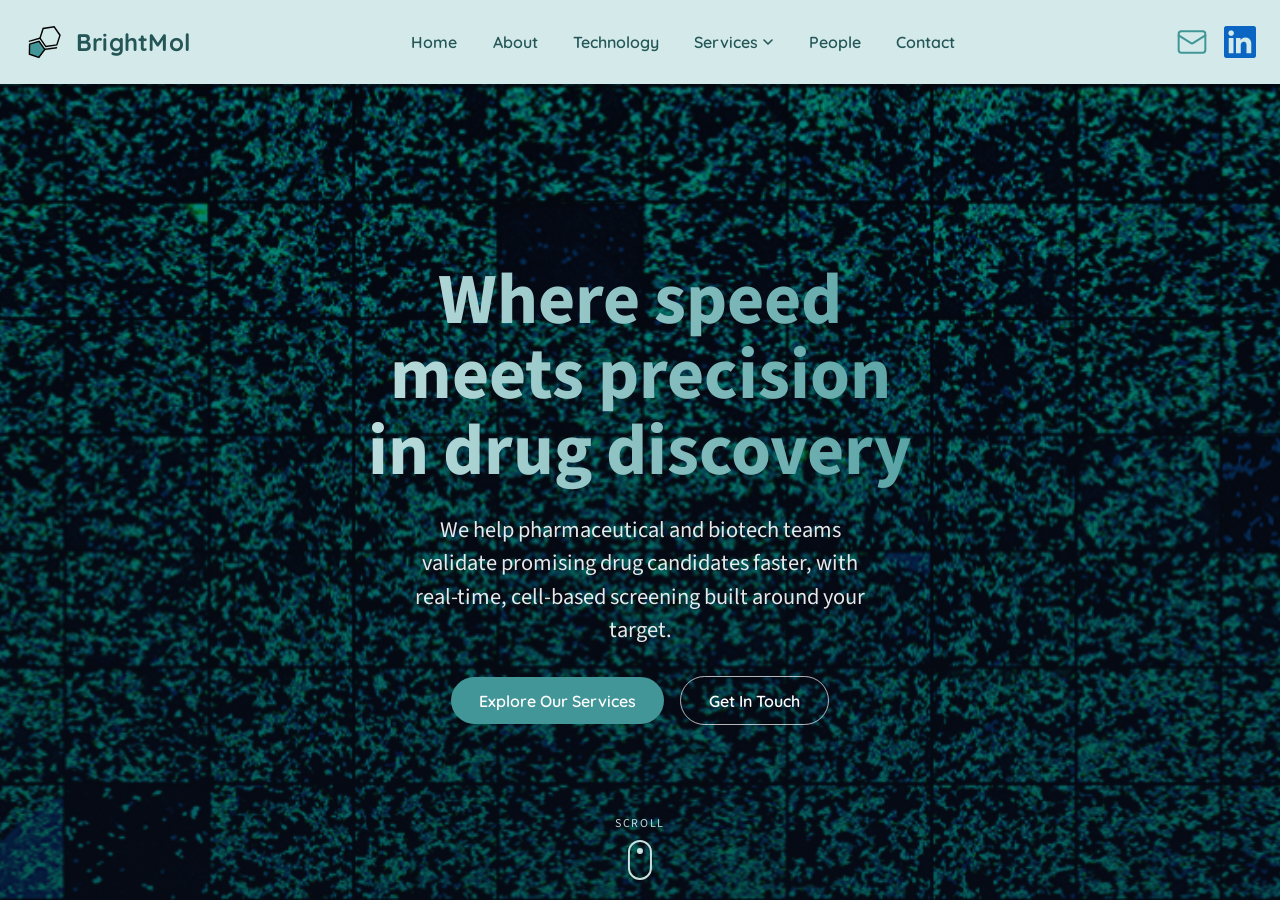
==== index.html @ a035c506 "services changes" ====
<!DOCTYPE html>
<html lang="en">
<head>
  <meta charset="UTF-8" />
  <meta name="viewport" content="width=device-width, initial-scale=1.0" />
  <title>BrightMol Biotech - Cell-Based Screening & Drug Validation Services</title>
  <meta name="description" content="BrightMol Biotech partners with pharma and biotech companies to accelerate early-stage drug discovery through real-time, cell-based protein screening and validation." />
  <link rel="icon" href="static/Logo1c.svg" type="image/x-icon" />
  <link href="https://fonts.googleapis.com/css2?family=Source+Sans+Pro:wght@400;600;700&display=swap&family=Quicksand:wght@400;600&display=swap" rel="stylesheet">
  <link rel="stylesheet" href="static/styles.css" />
  <script async src="https://www.googletagmanager.com/gtag/js?id=G-YV5EHG62K3"></script>
  <script>
    window.dataLayer = window.dataLayer || [];
    function gtag(){dataLayer.push(arguments);}
    gtag('js', new Date());

    gtag('config', 'G-YV5EHG62K3');
  </script>
</head>

<body>
  <nav class="navbar">
    <a href="#home" class="brand">
      <img src="static/Logo1c.svg" alt="BrightMol" class="brand-logo" />
      <span class="brand-name">BrightMol</span>
    </a>

    <button class="nav-toggle" id="navToggle" aria-label="Toggle navigation" aria-expanded="false" aria-controls="navPanel">
      <span></span><span></span><span></span>
    </button>

    <div class="nav-panel" id="navPanel">
      <ul class="nav-links">
        <li><a href="#home" class="nav-link">Home</a></li>
        <li><a href="#about" class="nav-link">About</a></li>
        <li><a href="#technology" class="nav-link">Technology</a></li>
        <li class="nav-dropdown">
          <button class="nav-link nav-dropdown-toggle" id="servicesToggle" aria-expanded="false" aria-controls="servicesMenu">
            Services
            <svg class="chevron" width="10" height="6" viewBox="0 0 10 6" fill="none" aria-hidden="true">
              <path d="M1 1L5 5L9 1" stroke="currentColor" stroke-width="1.6" stroke-linecap="round" stroke-linejoin="round"/>
            </svg>
          </button>
          <ul class="nav-dropdown-menu" id="servicesMenu">
            <li><a href="#service-hit-id">Hit Identification &amp; Target Screening</a></li>
            <li><a href="#service-validation">Drug Candidate Validation &amp; Custom Assays</a></li>
            <li><a href="#service-moa">MoA Studies &amp; Hit-to-Lead Optimization</a></li>
            <li><a href="#service-toxicity">Early Preliminary Toxicity Assays</a></li>
          </ul>
        </li>
        <li><a href="#people" class="nav-link">People</a></li>
        <li><a href="#contact" class="nav-link">Contact</a></li>
      </ul>
    </div>

    <div class="contact-icons" id="contact-icons">
      <a href="mailto:info@brightmol.com">
        <img src="static/mailG.svg" alt="mail" class="contact-icon" />
      </a>
      <a href="https://www.linkedin.com/company/brightmol-biotech/">
        <img src="static/In-logo.png" alt="LinkedIn" class="contact-icon" />
      </a>
    </div>
  </nav>

  <main class="slides">

    <section id="home" class="slide intro" style="background-image: url('static/home.png')">
      <div class="intro-overlay"></div>
      <div class="intro-content">
        <!-- <p class="eyebrow animate-fade-in-up">Academic Spin-off · University of Trento</p> -->
        <h1 class="hero-title gradient-shine animate-fade-in-up">
          Where speed meets precision in drug discovery
        </h1>
        <p class="hero-subtitle animate-fade-in-up">
          We help pharmaceutical and biotech teams validate promising drug candidates faster,
          with real-time, cell-based screening built around your target.
        </p>
        <div class="hero-actions animate-fade-in-up">
          <a href="#services" class="btn btn-primary">Explore Our Services</a>
          <a href="#contact" class="btn btn-ghost">Get In Touch</a>
        </div>
      </div>
      <div class="scroll-cue">
        <span>Scroll</span>
        <div class="scroll-mouse">
          <div class="scroll-dot"></div>
        </div>
      </div>
    </section>

    <section id="about" class="slide about">
      <div class="about-media">
        <img src="static/IMG1.png" alt="Fluorescence imaging of live cells used in LIPS screening" />
      </div>
      <div class="section-content about-content">
        <p class="section-eyebrow">About Us</p>
        <h2 class="section-title">Bridging computational design and biological reality</h2>
        <p class="section-lede">
          BrightMol Biotech is an academic spin-off from the University of Trento, founded in 2025
          to accelerate early-stage drug discovery. We bridge the gap between computational drug
          design and biological validation through our proprietary LIPS technology, enabling
          real-time monitoring of target proteins inside living cells.
        </p>
        <p class="section-body">
          By providing faster, more informative, and cost-effective cell-based assays, we help
          pharmaceutical and biotechnology companies identify promising drug candidates earlier,
          reduce development risk, and make better R&amp;D decisions. Our long-term vision is to
          transform biological validation into a faster, smarter, and more predictive process -
          accelerating the development of new therapies for patients worldwide.
        </p>
      </div>
    </section>

    <section id="technology" class="slide technology">
      <div class="section-content">
        <p class="section-eyebrow">Our Technology</p>
        
        <div class="tech-grid">
          <div class="tech-copy">
            <h2 class="section-title">LIPS: Light Identification of Protein Suppressors</h2>
            <p class="section-body">
              LIPS is a novel phenotypic screening platform that rapidly identifies bioactive
              molecules capable of modulating the stability and expression levels of specific
              target proteins, directly within their native intracellular environment.
            </p>
            <p class="section-body">
              By shifting from static endpoint measurements to real-time monitoring and
              multiparametric readouts, LIPS lets pharma R&amp;D teams make earlier, more robust,
              and highly informed go/no-go decisions.
            </p>
          </div>
          <div class="tech-results">
            <div class="stat-row">
              <div class="stat-card">
                <span class="stat-value">4x</span>
                <span class="stat-label">Increased speed<br />2-4 weeks vs. 2-4 months</span>
              </div>
              <div class="stat-card">
                <span class="stat-value">50%</span>
                <span class="stat-label">Cost reduction<br />$1,000-$2,000 per validated hit</span>
              </div>
            </div>
            <div class="compare-table-wrap">
              <table class="compare-table">
                <thead>
                  <tr>
                    <th>Service Feature</th>
                    <th>Traditional CROs</th>
                    <th>BrightMol Biotech (LIPS)</th>
                  </tr>
                </thead>
                <tbody>
                  <tr>
                    <td>Screening timelines</td>
                    <td>2-4 months</td>
                    <td>2-4 weeks</td>
                  </tr>
                  <tr>
                    <td>Average cost per hit</td>
                    <td>$2,000-$4,000</td>
                    <td>$1,000-$2,000</td>
                  </tr>
                  <tr>
                    <td>Assay methodology</td>
                    <td>Static endpoint assays</td>
                    <td>Real-time protein monitoring</td>
                  </tr>
                  <tr>
                    <td>Readout type</td>
                    <td>Single-point readout</td>
                    <td>Advanced multiparametric readout</td>
                  </tr>
                  <tr>
                    <td>Biological relevance</td>
                    <td>Low-medium (artificial systems)</td>
                    <td>High (native cellular context)</td>
                  </tr>
                </tbody>
              </table>
            </div>
          </div>
        </div>
      </div>
    </section>

    <section id="services" class="slide services">
      <div class="section-content">
        <p class="section-eyebrow">What We Do</p>
        <h2 class="section-title">Service packages for the pharmaceutical industry</h2>
        <p class="section-lede">
          Four project types, each designed to plug into a different stage of your discovery
          pipeline - from first screen to lead optimization.
        </p>

        <div class="services-grid">
          <article id="service-hit-id" class="service-card">
            <span class="service-number">01</span>
            <h3>Hit Identification &amp; Target Screening</h3>
            <p class="service-tagline">Accelerated discovery and identification of novel bioactive molecules</p>
            <button class="service-toggle" aria-expanded="false">
              <span>View project details</span>
              <svg class="chevron" width="10" height="6" viewBox="0 0 10 6" fill="none" aria-hidden="true">
                <path d="M1 1L5 5L9 1" stroke="currentColor" stroke-width="1.6" stroke-linecap="round" stroke-linejoin="round"/>
              </svg>
            </button>
            <div class="service-details">
              <ul class="service-list">
                <li>High Content Screening (HCS): automated multiparametric screening for synthetic compound libraries and complex natural product extracts</li>
                <li>CRISPR screening / genetic modulators to decipher target interactions with protein stability pathways</li>
                <li>Customized screening campaigns designed around your specific target of interest</li>
              </ul>
            </div>
          </article>

          <article id="service-validation" class="service-card">
            <span class="service-number">02</span>
            <h3>Drug Candidate Validation &amp; Custom Assays</h3>
            <p class="service-tagline">Functional validation and high-fidelity biological contextualization of your leads</p>
            <button class="service-toggle" aria-expanded="false">
              <span>View project details</span>
              <svg class="chevron" width="10" height="6" viewBox="0 0 10 6" fill="none" aria-hidden="true">
                <path d="M1 1L5 5L9 1" stroke="currentColor" stroke-width="1.6" stroke-linecap="round" stroke-linejoin="round"/>
              </svg>
            </button>
            <div class="service-details">
              <ul class="service-list">
                <li>Custom cell-based assays: in-house engineering of cell lines tailored to monitor real-time protein degradation or stabilization</li>
                <li>High-fidelity validation of drug candidates in advanced cell-based assays</li>
                <li>Dose-response activity evaluation to calculate the EC₅₀ of active compounds</li>
              </ul>
            </div>
          </article>

          <article id="service-moa" class="service-card">
            <span class="service-number">03</span>
            <h3>MoA Studies &amp; Hit-to-Lead Optimization</h3>
            <p class="service-tagline">Deep pharmacodynamic insights and molecular refinement</p>
            <button class="service-toggle" aria-expanded="false">
              <span>View project details</span>
              <svg class="chevron" width="10" height="6" viewBox="0 0 10 6" fill="none" aria-hidden="true">
                <path d="M1 1L5 5L9 1" stroke="currentColor" stroke-width="1.6" stroke-linecap="round" stroke-linejoin="round"/>
              </svg>
            </button>
            <div class="service-details">
              <ul class="service-list">
                <li>Characterization of cell signaling pathways and interaction kinetics with the target protein</li>
                <li>Hit-to-lead optimization: iterative biological and analytical support to develop analogs with improved potency and selectivity</li>
              </ul>
            </div>
          </article>

          <article id="service-toxicity" class="service-card">
            <span class="service-number">04</span>
            <h3>Early Preliminary Toxicity Assays</h3>
            <p class="service-tagline">Timely pipeline de-risking to prevent late-stage developmental failures</p>
            <button class="service-toggle" aria-expanded="false">
              <span>View project details</span>
              <svg class="chevron" width="10" height="6" viewBox="0 0 10 6" fill="none" aria-hidden="true">
                <path d="M1 1L5 5L9 1" stroke="currentColor" stroke-width="1.6" stroke-linecap="round" stroke-linejoin="round"/>
              </svg>
            </button>
            <div class="service-details">
              <ul class="service-list">
                <li>Preliminary in vitro cytotoxicity assessment across healthy human cell lines</li>
                <li>Monitoring of compound-induced phenotypic alterations and cellular stress via High Content Imaging</li>
                <li>Early toxicity metrics for preliminary LD₅₀ calculation in cell models</li>
              </ul>
            </div>
          </article>
        </div>
      </div>
    </section>

    <section id="people" class="slide people">
      <div class="section-content">
        <p class="section-eyebrow">Our People</p>
        <h2 class="section-title">Meet the team behind BrightMol</h2>
        <div class="people-grid">
          <article class="person-card" tabindex="0">
            <div class="person-photo">
              <img src="static/ilaria-zeni.jpg" alt="Ilaria Zeni" />
            </div>
            <h3 class="person-name">Ilaria Zeni, PhD</h3>
            <p class="person-title">Co-founder, CEO &amp; Scientific Lead</p>
            <span class="person-hint">
              Bio
              <svg class="chevron" width="10" height="6" viewBox="0 0 10 6" fill="none" aria-hidden="true">
                <path d="M1 1L5 5L9 1" stroke="currentColor" stroke-width="1.6" stroke-linecap="round" stroke-linejoin="round"/>
              </svg>
            </span>
            <div class="person-bio">
              <p>
                Pharmacist and PhD in Biomolecular Sciences (University of Trento, CIBIO).
                Researcher in the Prions &amp; Amyloids Lab and co-inventor of the LIPS technology,
                focused on drug discovery for neurodegenerative disease.
              </p>
            </div>
          </article>
          <article class="person-card" tabindex="0">
            <div class="person-photo">
              <img src="static/nicole-innocenti.jpg" alt="Nicole Innocenti" />
            </div>
            <h3 class="person-name">Nicole Innocenti, PhD</h3>
            <p class="person-title">Co-founder, Scientific Board</p>
            <span class="person-hint">
              Bio
              <svg class="chevron" width="10" height="6" viewBox="0 0 10 6" fill="none" aria-hidden="true">
                <path d="M1 1L5 5L9 1" stroke="currentColor" stroke-width="1.6" stroke-linecap="round" stroke-linejoin="round"/>
              </svg>
            </span>
            <div class="person-bio">
              <p>
                PhD in Biomolecular Sciences (University of Trento) with a degree in Pharmaceutical
                Chemistry from UCC Ireland. Specializes in organic synthesis, analytical chemistry
                and medicinal chemistry.
              </p>
            </div>
          </article>
          <article class="person-card" tabindex="0">
            <div class="person-photo">
              <img src="static/dino-gasparotto.jpg" alt="Dino Gasparotto" />
            </div>
            <h3 class="person-name">Dino Gasparotto</h3>
            <p class="person-title">Co-founder, Scientific Board</p>
            <span class="person-hint">
              Bio
              <svg class="chevron" width="10" height="6" viewBox="0 0 10 6" fill="none" aria-hidden="true">
                <path d="M1 1L5 5L9 1" stroke="currentColor" stroke-width="1.6" stroke-linecap="round" stroke-linejoin="round"/>
              </svg>
            </span>
            <div class="person-bio">
              <p>
                Master's in Molecular and Cellular Biotechnology (University of Trento).Currently a PhD
                candidate developing a LIPS-based assay targeting alpha-synuclein in Parkinson's
                disease and a bioinformatic analysis of protein modifications.
              </p>
            </div>
          </article>
          <article class="person-card" tabindex="0">
            <div class="person-photo">
              <img src="static/emiliano-biasini.png" alt="Emiliano Biasini" />
            </div>
            <h3 class="person-name">Emiliano Biasini, PhD</h3>
            <p class="person-title">Co-founder, Chair of Scientific Board</p>
            <span class="person-hint">
              Bio
              <svg class="chevron" width="10" height="6" viewBox="0 0 10 6" fill="none" aria-hidden="true">
                <path d="M1 1L5 5L9 1" stroke="currentColor" stroke-width="1.6" stroke-linecap="round" stroke-linejoin="round"/>
              </svg>
            </span>
            <div class="person-bio">
              <p>
                Associate Professor at the University of Trento, leading the Dulbecco Telethon Lab
                of Prions and Amyloids. Co-inventor of the LIPS technology and co-founder/CEO of
                Sibylla Biotech, with 60+ publications and 5 patents.
              </p>
            </div>
          </article>
          <article class="person-card" tabindex="0">
            <div class="person-photo">
              <img src="static/alessandro-tait.jpg" alt="Alessandro Tait" />
            </div>
            <h3 class="person-name">Alessandro Tait</h3>
            <p class="person-title">Co-founder, CFO</p>
            <span class="person-hint">
              Bio
              <svg class="chevron" width="10" height="6" viewBox="0 0 10 6" fill="none" aria-hidden="true">
                <path d="M1 1L5 5L9 1" stroke="currentColor" stroke-width="1.6" stroke-linecap="round" stroke-linejoin="round"/>
              </svg>
            </span>
            <div class="person-bio">
              <p>
                Master's in Management (University of Trento). Seven+ years in finance, spanning
                portfolio analysis, risk assessment and financial modelling across credit, corporate
                finance and reinsurance.
              </p>
            </div>
          </article>
        </div>
      </div>
    </section>

    <section id="contact" class="slide contacts">
      <div class="section-content">
        <div class="contact-spacer"></div>
        <div class="contact-content">
          <div class="contact-copy">
            <h1 class="contacts-title">Let's build your next validation study</h1>
            <p class="contacts-text">
              We're actively partnering with pharmaceutical and biotech companies on collaborative
              research and co-development projects, and we work with teams looking to integrate
              LIPS directly into their discovery programs. Reach out to discuss your target.
            </p>
            <br>
            <p class="contacts-text contacts-meta">
              <span class="contacts-email">info@brightmol.com</span>
              <!-- &nbsp;·&nbsp; Dr. Ilaria Zeni, CEO &amp; Scientific Lead -->
            </p>
          </div>
        </div>
        <div class="footer-spacer"></div>
        <div class="footer-piva">
          <div>BrightMol Biotech S.r.l</div>
          <div>Via G. Sebesta 15, San Michele All'Adige, 38010 (TN) Italy</div>
          <div>Capitale sociale 10.000,00 €</div>
          <div>P.IVA 02817680222</div>
        </div>
      </div>
    </section>
  </main>
</body>
<script>
  const contactSlide = document.getElementById('contact');
  const icons = document.querySelectorAll('.contact-icon');

  const observer = new IntersectionObserver(
    ([entry]) => {
      if (entry.isIntersecting) {
        icons.forEach(icon => {
          setTimeout(() => {
            icon.classList.remove('animate-attention');
            void icon.offsetWidth;
            icon.classList.add('animate-attention');
          }, 500);
          setTimeout(() => {
            icon.classList.remove('animate-attention');
            void icon.offsetWidth;
            icon.classList.add('animate-attention');
          }, 1050);
        });
      }
    },
    {
      threshold: 0.6
    }
  );

  observer.observe(contactSlide);

  const navToggle = document.getElementById('navToggle');
  const navPanel = document.getElementById('navPanel');

  navToggle.addEventListener('click', () => {
    const isOpen = navPanel.classList.toggle('is-open');
    navToggle.setAttribute('aria-expanded', String(isOpen));
  });

  navPanel.querySelectorAll('.nav-link:not(.nav-dropdown-toggle)').forEach(link => {
    link.addEventListener('click', () => {
      navPanel.classList.remove('is-open');
      navToggle.setAttribute('aria-expanded', 'false');
    });
  });

  navPanel.querySelectorAll('.nav-dropdown-menu a').forEach(link => {
    link.addEventListener('click', () => {
      navPanel.classList.remove('is-open');
      navToggle.setAttribute('aria-expanded', 'false');
      servicesToggle.setAttribute('aria-expanded', 'false');
      servicesDropdown.classList.remove('is-open');
    });
  });

  const servicesToggle = document.getElementById('servicesToggle');
  const servicesDropdown = servicesToggle.closest('.nav-dropdown');

  servicesToggle.addEventListener('click', () => {
    const isOpen = servicesDropdown.classList.toggle('is-open');
    servicesToggle.setAttribute('aria-expanded', String(isOpen));
  });

  document.addEventListener('click', (event) => {
    if (!servicesDropdown.contains(event.target)) {
      servicesDropdown.classList.remove('is-open');
      servicesToggle.setAttribute('aria-expanded', 'false');
    }
  });

  function openServiceDetails(card) {
    const toggle = card.querySelector('.service-toggle');
    const details = card.querySelector('.service-details');
    toggle.setAttribute('aria-expanded', 'true');
    details.classList.add('is-open');
    details.style.maxHeight = details.scrollHeight + 'px';
  }

  function closeServiceDetails(card) {
    const toggle = card.querySelector('.service-toggle');
    const details = card.querySelector('.service-details');
    toggle.setAttribute('aria-expanded', 'false');
    details.classList.remove('is-open');
    details.style.maxHeight = null;
  }

  document.querySelectorAll('.service-toggle').forEach(toggle => {
    toggle.addEventListener('click', () => {
      const card = toggle.closest('.service-card');
      const isOpen = toggle.getAttribute('aria-expanded') === 'true';
      isOpen ? closeServiceDetails(card) : openServiceDetails(card);
    });
  });

  function openServiceFromHash() {
    const card = document.querySelector(location.hash);
    if (card && card.classList.contains('service-card')) {
      openServiceDetails(card);
    }
  }

  window.addEventListener('hashchange', openServiceFromHash);
  openServiceFromHash();

  function positionPersonBio(card) {
    const bio = card.querySelector('.person-bio');
    if (!bio) return;
    const margin = 16;
    const cardRect = card.getBoundingClientRect();
    const bioWidth = bio.getBoundingClientRect().width;
    const cardCenterX = cardRect.left + cardRect.width / 2;

    let bioLeftPage = cardCenterX - bioWidth / 2;
    const minLeft = margin;
    const maxLeft = window.innerWidth - margin - bioWidth;
    bioLeftPage = Math.min(Math.max(bioLeftPage, minLeft), maxLeft);

    card.style.setProperty('--bio-left', `${bioLeftPage - cardRect.left}px`);
    card.style.setProperty('--bio-shift-x', '0px');

    let arrowLeft = cardCenterX - bioLeftPage;
    arrowLeft = Math.min(Math.max(arrowLeft, 14), bioWidth - 14);
    card.style.setProperty('--arrow-left', `${arrowLeft}px`);
  }

  document.querySelectorAll('.person-card').forEach(card => {
    card.addEventListener('mouseenter', () => positionPersonBio(card));
    card.addEventListener('focus', () => positionPersonBio(card));
  });

  let lastPointerType = '';
  document.addEventListener('pointerdown', event => {
    lastPointerType = event.pointerType;
  }, true);

  document.querySelectorAll('.person-card').forEach(card => {
    card.addEventListener('click', () => {
      if (lastPointerType === 'mouse') return;
      const isOpen = card.classList.contains('is-open');
      document.querySelectorAll('.person-card.is-open').forEach(open => open.classList.remove('is-open'));
      const willOpen = !isOpen;
      card.classList.toggle('is-open', willOpen);
      if (willOpen) positionPersonBio(card);
    });
  });

  document.addEventListener('click', (event) => {
    document.querySelectorAll('.person-card.is-open').forEach(card => {
      if (!card.contains(event.target)) {
        card.classList.remove('is-open');
      }
    });
  });
</script>

</html>
---- static/styles.css ----
* {
  margin: 0;
  padding: 0;
  box-sizing: border-box;
}

:root {
  --nav-height: 84px;
  --bg: #d3eaea;
  --teal-900: #255657;
  --teal-700: #439698;
  --teal-500: #599497;
  --teal-100: #e0f2f2;
  --paper: #ededf0;
  --ink: #183536;
}

html,
body {
  height: 100%;
  scroll-behavior: smooth;
  overflow: hidden;
}

body {
  font-family: "Source Sans Pro", sans-serif;
  background: var(--paper);
  color: var(--ink);
}

a {
  color: inherit;
  text-decoration: none;
}

.navbar {
  position: fixed;
  inset: 0 0 auto 0;
  height: var(--nav-height);
  z-index: 50;
  display: flex;
  align-items: center;
  justify-content: space-between;
  gap: 1rem;
  padding: 1rem 1.5rem;
  background: rgba(211, 234, 234, 0.96);
  backdrop-filter: blur(8px);
  box-shadow: 0 1px 0 rgba(24, 53, 54, 0.08);
}

.brand {
  display: flex;
  align-items: center;
  gap: 0.75rem;
  min-width: 0;
}

.nav-toggle {
  display: none;
  flex-direction: column;
  justify-content: center;
  gap: 5px;
  width: 2.25rem;
  height: 2.25rem;
  border: 0;
  background: transparent;
  cursor: pointer;
  z-index: 51;
}

.nav-toggle span {
  display: block;
  height: 2px;
  width: 100%;
  background: var(--teal-900);
  border-radius: 2px;
  transition: transform 200ms ease, opacity 200ms ease;
}

.nav-panel {
  flex: 1;
  display: flex;
  justify-content: center;
}

.nav-links {
  display: flex;
  align-items: center;
  gap: 2rem;
  list-style: none;
}

.nav-link {
  display: inline-flex;
  align-items: center;
  gap: 0.35rem;
  font-family: "Quicksand", sans-serif;
  font-size: 1rem;
  font-weight: 600;
  color: var(--teal-900);
  background: transparent;
  border: 0;
  cursor: pointer;
  padding: 0.35rem 0.1rem;
  position: relative;
}

.nav-link::after {
  content: "";
  position: absolute;
  left: 0;
  right: 0;
  bottom: -2px;
  height: 2px;
  background: var(--teal-700);
  transform: scaleX(0);
  transform-origin: left;
  transition: transform 180ms ease;
}

.nav-link:hover::after {
  transform: scaleX(1);
}

.nav-dropdown {
  position: relative;
}

.nav-dropdown .chevron {
  transition: transform 180ms ease;
}

.nav-dropdown.is-open .chevron {
  transform: rotate(180deg);
}

.nav-dropdown-menu {
  position: absolute;
  top: calc(100% + 0.85rem);
  left: 50%;
  transform: translateX(-50%);
  min-width: 20rem;
  list-style: none;
  background: #fff;
  border-radius: 0.75rem;
  box-shadow: 0 16px 40px rgba(24, 53, 54, 0.18);
  padding: 0.5rem;
  opacity: 0;
  visibility: hidden;
  transform: translateX(-50%) translateY(-6px);
  transition: opacity 160ms ease, transform 160ms ease, visibility 160ms;
}

.nav-dropdown:hover .nav-dropdown-menu,
.nav-dropdown.is-open .nav-dropdown-menu {
  opacity: 1;
  visibility: visible;
  transform: translateX(-50%) translateY(0);
}

.nav-dropdown-menu li + li {
  margin-top: 0.15rem;
}

.nav-dropdown-menu a {
  display: block;
  padding: 0.65rem 0.85rem;
  border-radius: 0.5rem;
  font-size: 0.92rem;
  font-weight: 600;
  color: var(--ink);
  transition: background 140ms ease, color 140ms ease;
}

.nav-dropdown-menu a:hover {
  background: var(--teal-100);
  color: var(--teal-900);
}

.brand-logo {
  height: 2.5rem;
  width: auto;
}

.brand-name {
  font-family: "Quicksand", sans-serif;
  font-size: 1.5rem;
  font-weight: 700;
  color: var(--teal-900);
  letter-spacing: 0.01em;
}

.contact-icons {
  display: flex;
  align-items: center;
  gap: 1rem;
}

.contact-icon {
  display: block;
  height: 2rem;
  width: 2rem;
  transition: transform 180ms ease, opacity 180ms ease;
}

.contact-icon:hover {
  transform: translateY(-1px) scale(1.08);
}

.slides {
  position: fixed;
  inset: var(--nav-height) 0 0;
  width: 100%;
  overflow-y: auto;
  scroll-snap-type: y proximity;
  overscroll-behavior: contain;
}

.slide {
  position: relative;
  min-height: calc(100vh - var(--nav-height));
  scroll-snap-align: start;
  display: flex;
  align-items: center;
  justify-content: center;
  overflow: hidden;
  padding: 2rem;
}

.intro {
  background-color: #0f172a;
  background-position: center;
  background-repeat: no-repeat;
  background-size: cover;
  color: white;
  text-align: center;
}

.intro-overlay {
  position: absolute;
  inset: 0;
  background: linear-gradient(180deg, rgba(8, 15, 30, 0.48), rgba(8, 15, 30, 0.66));
}

.intro-content {
  position: relative;
  z-index: 1;
  width: min(100%, 60rem);
  display: flex;
  align-items: center;
  justify-content: center;
}

.intro-content {
  flex-direction: column;
  gap: 1.25rem;
}

.eyebrow {
  font-family: "Quicksand", sans-serif;
  font-size: 0.85rem;
  font-weight: 600;
  letter-spacing: 0.14em;
  text-transform: uppercase;
  color: var(--bg);
  opacity: 0.9;
}

.hero-title {
  max-width: 21ch;
  /* font-size: clamp(2.5rem, 5vw, 4.5rem); */
  font-size: 4.5rem;
  font-weight: 700;
  line-height: 1.05;
  text-wrap: balance;
}

.hero-subtitle {
  max-width: 42ch;
  /* font-size: clamp(1.05rem, 1.6vw, 1.3rem); */
  font-size: 1.4rem;
  line-height: 1.5;
  color: rgba(255, 255, 255, 0.9);
}

.hero-actions {
  display: flex;
  align-items: center;
  gap: 1rem;
  flex-wrap: wrap;
  justify-content: center;
  margin-top: 0.5rem;
}

.btn {
  display: inline-flex;
  align-items: center;
  justify-content: center;
  padding: 0.85rem 1.75rem;
  border-radius: 999px;
  font-family: "Quicksand", sans-serif;
  font-weight: 600;
  font-size: 1rem;
  transition: transform 180ms ease, background 180ms ease, border-color 180ms ease;
}

.btn-primary {
  background: var(--teal-700);
  color: #fff;
}

.btn-primary:hover {
  background: var(--teal-500);
  transform: translateY(-1px);
}

.btn-ghost {
  border: 1.5px solid rgba(255, 255, 255, 0.7);
  color: #fff;
}

.btn-ghost:hover {
  background: rgba(255, 255, 255, 0.12);
  transform: translateY(-1px);
}

.scroll-cue {
  position: absolute;
  left: 50%;
  bottom: 1.25rem;
  transform: translateX(-50%);
  z-index: 1;
  display: flex;
  flex-direction: column;
  align-items: center;
  gap: 0.5rem;
  color: rgba(211, 234, 234, 0.9);
  letter-spacing: 0.14em;
  text-transform: uppercase;
  font-size: 0.75rem;
}

.scroll-mouse {
  width: 1.5rem;
  height: 2.5rem;
  border: 2px solid rgba(211, 234, 234, 0.95);
  border-radius: 999px;
  display: flex;
  justify-content: center;
  padding-top: 0.375rem;
}

.scroll-dot {
  width: 0.375rem;
  height: 0.375rem;
  border-radius: 999px;
  background: rgba(211, 234, 234, 0.95);
  animation: scrollDot 1.8s ease-in-out infinite;
}

.about,
.technology,
.services,
.people {
  align-items: center;
  justify-content: center;
  padding-top: 4rem;
  padding-bottom: 4rem;
}

.about {
  background: var(--paper);
  position: relative;
  overflow: hidden;
}

.about-media {
  position: absolute;
  inset: 0;
  left: auto;
  width: 100%;
  z-index: 0;
}

.about-media img {
  width: 100%;
  height: 100%;
  object-fit: cover;
  display: block;
  opacity: 40%;
}

.about-media::after {
  content: "";
  position: absolute;
  inset: 0;
  background: linear-gradient(to left, transparent 45%, var(--bg) 100%);
}

.technology {
  background: var(--teal-100);
}

.services {
  background: var(--paper);
}

.section-eyebrow {
  font-family: "Quicksand", sans-serif;
  font-size: 0.85rem;
  font-weight: 700;
  letter-spacing: 0.14em;
  text-transform: uppercase;
  color: var(--teal-700);
  margin-bottom: 0.5rem;
}

.section-title {
  font-family: "Quicksand", sans-serif;
  /* font-size: clamp(1.8rem, 3.4vw, 2.75rem); */
  font-size: 3rem;
  font-weight: 700;
  line-height: 1.15;
  color: var(--teal-900);
  max-width: 32ch;
}

.section-lede {
  /* font-size: clamp(1.05rem, 1.5vw, 1.25rem); */
  font-size: 1.4rem;
  line-height: 1.55;
  max-width: 62ch;
}

.section-body {
  font-size: 1.2rem;
  line-height: 1.65;
  max-width: 62ch;
  color: var(--ink);
}

.about-content {
  align-items: flex-start;
  text-align: left;
  position: relative;
  z-index: 1;
  max-width: 60%;
}

.about-badges {
  display: flex;
  flex-wrap: wrap;
  gap: 0.75rem;
  margin-top: 0.5rem;
}

.badge {
  display: inline-flex;
  align-items: center;
  padding: 0.5rem 1rem;
  border-radius: 999px;
  background: var(--teal-100);
  color: var(--teal-900);
  font-size: 0.85rem;
  font-weight: 600;
  border: 1px solid rgba(67, 150, 152, 0.3);
}

.tech-grid {
  display: grid;
  grid-template-columns: 1.1fr 0.9fr;
  gap: 2.5rem;
  align-items: start;
  width: 100%;
}

.tech-copy {
  display: flex;
  flex-direction: column;
  gap: 1.1rem;
}

.tech-results {
  display: flex;
  flex-direction: column;
  gap: 1.25rem;
}

.stat-row {
  display: flex;
  gap: 1.25rem;
  flex-wrap: wrap;
  justify-content: space-evenly;
  margin-top: 0.5rem;
}

.stat-card {
  display: flex;
  flex-direction: column;
  gap: 0.35rem;
  padding: 1.25rem 1.5rem;
  border-radius: 0.85rem;
  background: #fff;
  box-shadow: 0 8px 24px rgba(24, 53, 54, 0.08);
  min-width: 12rem;
}

.stat-value {
  font-family: "Quicksand", sans-serif;
  font-size: 2.25rem;
  font-weight: 700;
  color: var(--teal-700);
  line-height: 1;
}

.stat-label {
  font-size: 0.9rem;
  line-height: 1.4;
  color: var(--ink);
}

.compare-table-wrap {
  width: 100%;
  overflow-x: auto;
  border-radius: 0.75rem;
  box-shadow: 0 8px 24px rgba(24, 53, 54, 0.08);
}

.compare-table {
  width: 100%;
  min-width: 24rem;
  border-collapse: collapse;
  background: #fff;
  font-size: 0.85rem;
}

.compare-table th,
.compare-table td {
  padding: 0.7rem 0.9rem;
  text-align: left;
  border-bottom: 1px solid rgba(24, 53, 54, 0.08);
}

.compare-table th {
  background: var(--teal-700);
  color: #fff;
  font-family: "Quicksand", sans-serif;
  font-weight: 600;
}

.compare-table tbody tr:nth-child(even) {
  background: rgba(224, 242, 242, 0.4);
}

.compare-table tbody tr td:last-child {
  color: var(--teal-900);
  font-weight: 600;
}

.services-grid {
  display: grid;
  grid-template-columns: repeat(2, 1fr);
  gap: 1.5rem;
  width: 100%;
  margin-top: 1rem;
}

.service-card {
  background: #fff;
  border-radius: 1rem;
  padding: 1.75rem;
  box-shadow: 0 8px 24px rgba(24, 53, 54, 0.08);
  scroll-margin-top: calc(var(--nav-height) + 1rem);
  display: flex;
  flex-direction: column;
  gap: 0.6rem;
}

.service-number {
  font-family: "Quicksand", sans-serif;
  font-size: 0.85rem;
  font-weight: 700;
  color: var(--teal-500);
  letter-spacing: 0.08em;
}

.service-card h3 {
  font-family: "Quicksand", sans-serif;
  font-size: 1.3rem;
  font-weight: 700;
  color: var(--teal-900);
  line-height: 1.25;
}

.service-tagline {
  font-style: italic;
  color: var(--teal-700);
  font-size: 0.95rem;
}

.service-toggle {
  display: inline-flex;
  align-items: center;
  gap: 0.5rem;
  align-self: flex-start;
  margin-top: 0.5rem;
  padding: 0.55rem 1rem;
  border: 1.5px solid var(--teal-700);
  border-radius: 999px;
  background: var(--teal-100);
  cursor: pointer;
  font-family: "Quicksand", sans-serif;
  font-size: 0.88rem;
  font-weight: 700;
  color: var(--teal-900);
  transition: background 160ms ease, color 160ms ease, border-color 160ms ease, transform 160ms ease;
}

.service-toggle:hover {
  background: var(--teal-700);
  border-color: var(--teal-700);
  color: #fff;
  transform: translateY(-1px);
}

.service-toggle:focus-visible {
  outline: 2px solid var(--teal-700);
  outline-offset: 2px;
}

.service-toggle .chevron {
  flex-shrink: 0;
  width: 1.15rem;
  height: 1.15rem;
  padding: 0.32rem;
  border-radius: 50%;
  background: var(--teal-700);
  color: #fff;
  transition: transform 220ms ease, background 160ms ease;
}

.service-toggle:hover .chevron {
  background: #fff;
  color: var(--teal-700);
}

.service-toggle[aria-expanded="true"] .chevron {
  transform: rotate(180deg);
}

.service-details {
  max-height: 0;
  overflow: hidden;
  transition: max-height 280ms ease;
}

.service-details.is-open {
  padding-top: 0.75rem;
}

.service-list {
  list-style: disc;
  padding-left: 1.15rem;
  display: flex;
  flex-direction: column;
  gap: 0.5rem;
  font-size: 0.95rem;
  line-height: 1.5;
}

.people {
  background: var(--teal-100);
  overflow: visible;
}

.people-grid {
  display: grid;
  grid-template-columns: repeat(auto-fit, minmax(9.5rem, 1fr));
  gap: 2.5rem 3rem;
  width: 100%;
  margin-top: 1rem;
}

.person-card {
  position: relative;
  display: flex;
  flex-direction: column;
  align-items: center;
  gap: 0.5rem;
  text-align: center;
  cursor: pointer;
  border-radius: 1rem;
  padding: 0.5rem;
}

.person-card:focus-visible {
  outline: 2px solid var(--teal-700);
  outline-offset: 4px;
}

.person-photo {
  width: 15rem;
  height: 15rem;
  border-radius: 50%;
  overflow: hidden;
  background: #fff;
  box-shadow: 0 8px 24px rgba(24, 53, 54, 0.14);
  transition: transform 220ms ease, box-shadow 220ms ease;
}

.person-card.is-open .person-photo {
  transform: scale(1.04);
  box-shadow: 0 12px 28px rgba(24, 53, 54, 0.22);
}

.person-photo img {
  width: 100%;
  height: 100%;
  object-fit: cover;
  display: block;
}

.person-name {
  font-family: "Quicksand", sans-serif;
  font-size: 1.05rem;
  font-weight: 700;
  color: var(--teal-900);
  line-height: 1.3;
}

.person-title {
  font-size: 0.88rem;
  color: var(--ink);
  opacity: 0.85;
}

.person-hint {
  display: inline-flex;
  align-items: center;
  gap: 0.3rem;
  font-family: "Quicksand", sans-serif;
  font-size: 0.78rem;
  font-weight: 700;
  letter-spacing: 0.06em;
  text-transform: uppercase;
  color: var(--teal-700);
  opacity: 0.75;
  transition: opacity 160ms ease;
}

.person-hint .chevron {
  width: 0.6rem;
  height: 0.6rem;
  transition: transform 220ms ease;
}

.person-card.is-open .person-hint {
  opacity: 1;
}

.person-card.is-open .person-hint .chevron {
  transform: rotate(180deg);
}

.person-bio {
  position: absolute;
  top: calc(100% + 0.85rem);
  left: var(--bio-left, 50%);
  width: 22rem;
  max-width: calc(100vw - 2rem);
  border-radius: 0.75rem;
  background: var(--bg);
  color: #000;
  padding: 0.85rem 1rem;
  text-align: left;
  box-shadow: 0 20px 60px rgba(24, 53, 54, 0.15);
  opacity: 0;
  visibility: hidden;
  pointer-events: none;
  transform: translateX(var(--bio-shift-x, -50%)) translateY(-6px);
  transition: opacity 180ms ease, transform 180ms ease, visibility 180ms;
  z-index: 3;
}

.person-bio::before {
  content: "";
  position: absolute;
  bottom: 100%;
  left: var(--arrow-left, 50%);
  transform: translateX(-50%);
  border: 0.4rem solid transparent;
  border-bottom-color: var(--bg);
}

.person-card:focus-visible .person-bio,
.person-card.is-open .person-bio {
  opacity: 1;
  visibility: visible;
  pointer-events: auto;
  transform: translateX(var(--bio-shift-x, -50%)) translateY(0);
}

.person-bio p {
  font-size: 1.2rem;
  font-weight: 400;
  line-height: 1.5;
}

.contacts-meta {
  font-size: clamp(1rem, 1.5vw, 1.15rem) !important;
  opacity: 0.9;
}

.contacts {
  background: linear-gradient(180deg, #599497, #4f898c);
  color: var(--teal-100);
  align-items: stretch;
  padding-bottom: 5rem;
}

.section-content {
  width: min(100%, 90rem);
  min-height: 100%;
  display: flex;
  flex-direction: column;
  justify-content: center;
  gap: 1.5rem;
}

.contacts .section-content {
  min-height: calc(100vh - var(--nav-height));
  justify-content: space-between;
}

.contact-spacer {
  flex: 1;
  min-height: 0;
}

.contact-content {
  display: flex;
  align-items: center;
  justify-content: center;
  padding-bottom: 0;
}

.footer-spacer {
  flex: 1;
  min-height: 0;
}

.contact-copy {
  max-width: 56rem;
  text-align: center;
}

.contacts-title {
  margin-bottom: 1rem;
  font-size: clamp(2.5rem, 4vw, 4rem);
  line-height: 1.05;
  color: var(--bg);
}

.contacts-text {
  font-size: clamp(1.2rem, 2vw, 2rem);
  line-height: 1.5;
  color: var(--teal-100);
}

.contacts-email {
  font-weight: 700;
}

.footer-piva {
  display: flex;
  justify-content: space-between;
  gap: 1rem;
  flex-wrap: wrap;
  padding: 1rem 0.25rem 0;
  font-size: 0.8rem;
  line-height: 1.5;
  color: rgba(224, 242, 242, 0.78);
  width: 100%;
}

@keyframes fadeInUp {
  0% {
    opacity: 0.2;
    transform: translateY(20px);
  }
  100% {
    opacity: 1;
    transform: translateY(0);
  }
}

@keyframes fadeInScale {
  0% {
    opacity: 0;
    transform: scale(0.95);
  }
  100% {
    opacity: 1;
    transform: scale(1);
  }
}

@keyframes shine {
  to {
    background-position: 200% center;
  }
}

@keyframes bgZoom {
  from {
    transform: scale(1);
  }
  to {
    transform: scale(1.05);
  }
}

@keyframes scrollDot {
  0%,
  100% {
    transform: translateY(0);
    opacity: 0.8;
  }
  50% {
    transform: translateY(0.5rem);
    opacity: 1;
  }
}

@keyframes popAttention {
  0% {
    transform: scale(1);
  }
  40% {
    transform: scale(1.25);
  }
  70% {
    transform: scale(0.95);
  }
  100% {
    transform: scale(1);
  }
}

.gradient-shine {
  background: linear-gradient(90deg, #d3eaea, #439698, #d3eaea);
  background-size: 200% auto;
  -webkit-background-clip: text;
  background-clip: text;
  -webkit-text-fill-color: transparent;
  animation: shine 3s linear infinite;
  padding: 0.25rem;
}

.animate-fade-scale {
  animation: fadeInScale 1.2s ease-out forwards;
}

.animate-fade-in-up {
  animation: fadeInUp 1s ease-out forwards;
}

.animate-attention {
  animation: popAttention 0.6s ease-in-out;
}

/* Hover effects are OPT-IN, only for devices with a real hovering pointer.
   Everything above is driven by .is-open (added by the click handler), which
   works on mouse and touch alike. Previously this was inverted: hover was the
   default and a `@media (pointer: coarse)` block tried to undo it on touch —
   which broke on any device that doesn't report itself as coarse. */
@media (hover: hover) and (pointer: fine) {
  .person-card:hover .person-photo {
    transform: scale(1.04);
    box-shadow: 0 12px 28px rgba(24, 53, 54, 0.22);
  }

  .person-card:hover .person-hint {
    opacity: 1;
  }

  .person-card:hover .person-hint .chevron {
    transform: rotate(180deg);
  }

  .person-card:hover .person-bio {
    opacity: 1;
    visibility: visible;
    pointer-events: auto;
    transform: translateX(var(--bio-shift-x, -50%)) translateY(0);
  }
}

@media (max-width: 1400px) {
  .person-photo {
      width: 14rem;
      height: 14rem;
  }
}
@media (max-width: 1300px) {
  .person-photo {
      width: 13rem;
      height: 13rem;
  }
}
@media (max-width: 1200px) {
  .person-photo {
      width: 12rem;
      height: 12rem;
  }
}

@media (max-width: 1100px) {
  .footer-piva {
    position: static;
    left: auto;
    bottom: auto;
    transform: none;
    width: 100%;
    justify-content: center;
    text-align: center;
  }
}

@media (max-width: 900px) {
  .hero-title {
    font-size: clamp(2.5rem, 5vw, 4.5rem);
  }

  .hero-subtitle {
    max-width: 42ch;
    font-size: clamp(1.05rem, 1.6vw, 1.3rem);
  }
  .section-title {
    font-size: clamp(1.8rem, 3.4vw, 2.75rem);
  }

  .section-lede {
    font-size: clamp(1.05rem, 1.5vw, 1.25rem);
  }

  .tech-grid {
    grid-template-columns: 1fr;
  }

  .services-grid {
    grid-template-columns: 1fr;
  }

  .about-media {
    position: absolute;
    inset: 0;
    left: auto;
    width: 100%;
    z-index: 0;
  }

  .about-media::after {
    background: linear-gradient(to center, var(--bg) 0%, transparent 35%);
  }

  .about {
    flex-direction: column;
    padding-top: 0;
  }

  .about-content {
    max-width: 100%;
    padding: 2rem 0 0;
  }
}

@media (max-width: 860px) {
  .nav-toggle {
    display: flex;
  }

  .nav-panel {
    position: fixed;
    top: var(--nav-height);
    left: 0;
    right: 0;
    bottom: 0;
    height: calc(100vh - var(--nav-height));
    background: var(--bg);
    display: block;
    transform: translateX(100%);
    transition: transform 220ms ease;
    overflow-y: auto;
    padding: 1.5rem;
  }

  .nav-panel.is-open {
    transform: translateX(0);
  }

  .nav-links {
    flex-direction: column;
    align-items: stretch;
    gap: 0;
  }

  .nav-links > li {
    border-bottom: 1px solid rgba(24, 53, 54, 0.1);
  }

  .nav-link {
    width: 100%;
    justify-content: space-between;
    padding: 1rem 0.25rem;
    font-size: 1.1rem;
  }

  .nav-dropdown-menu {
    position: static;
    transform: none !important;
    box-shadow: none;
    opacity: 1;
    visibility: visible;
    display: none;
    background: transparent;
    padding: 0 0 0.5rem 1rem;
  }

  .nav-dropdown.is-open .nav-dropdown-menu {
    display: block;
  }

  .nav-dropdown-menu a {
    color: var(--teal-900);
  }
}

@media (max-width: 768px) {
  /* MASTER MOBILE SIZE LEVER.
     Almost every size in this file is in rem, so shrinking the root font-size
     scales all type, padding, gaps, cards and tables proportionally.
     Lower the numbers to shrink everything further, raise them to grow it.
     At a 393px-wide phone this resolves to ~12.6px (desktop default is 16px). */
  html {
    font-size: clamp(11px, 3.2vw, 14px);
  }

  :root {
    --nav-height: 76px;
  }

  /* These two are set in desktop-scale rem (4.5rem / 3rem), so proportional
     scaling alone still leaves them oversized on a phone. */
  .hero-title {
    font-size: clamp(2rem, 8.5vw, 3rem);
  }

  .section-title {
    font-size: clamp(1.75rem, 6.5vw, 2.5rem);
  }

  .navbar {
    padding: 0.85rem 1rem;
  }

  .brand-name {
    font-size: 1.2rem;
  }

  .contact-icons {
    gap: 0.75rem;
  }

  .contact-icon {
    height: 1.75rem;
    width: 1.75rem;
  }

  .slide {
    padding: 1rem;
  }

  .contacts-text {
    font-size: 1.1rem;
  }

  .footer-piva {
    font-size: 0.72rem;
  }
}

@supports (height: 100dvh) {
  .contacts .section-content {
    min-height: calc(100dvh - var(--nav-height));
  }
}
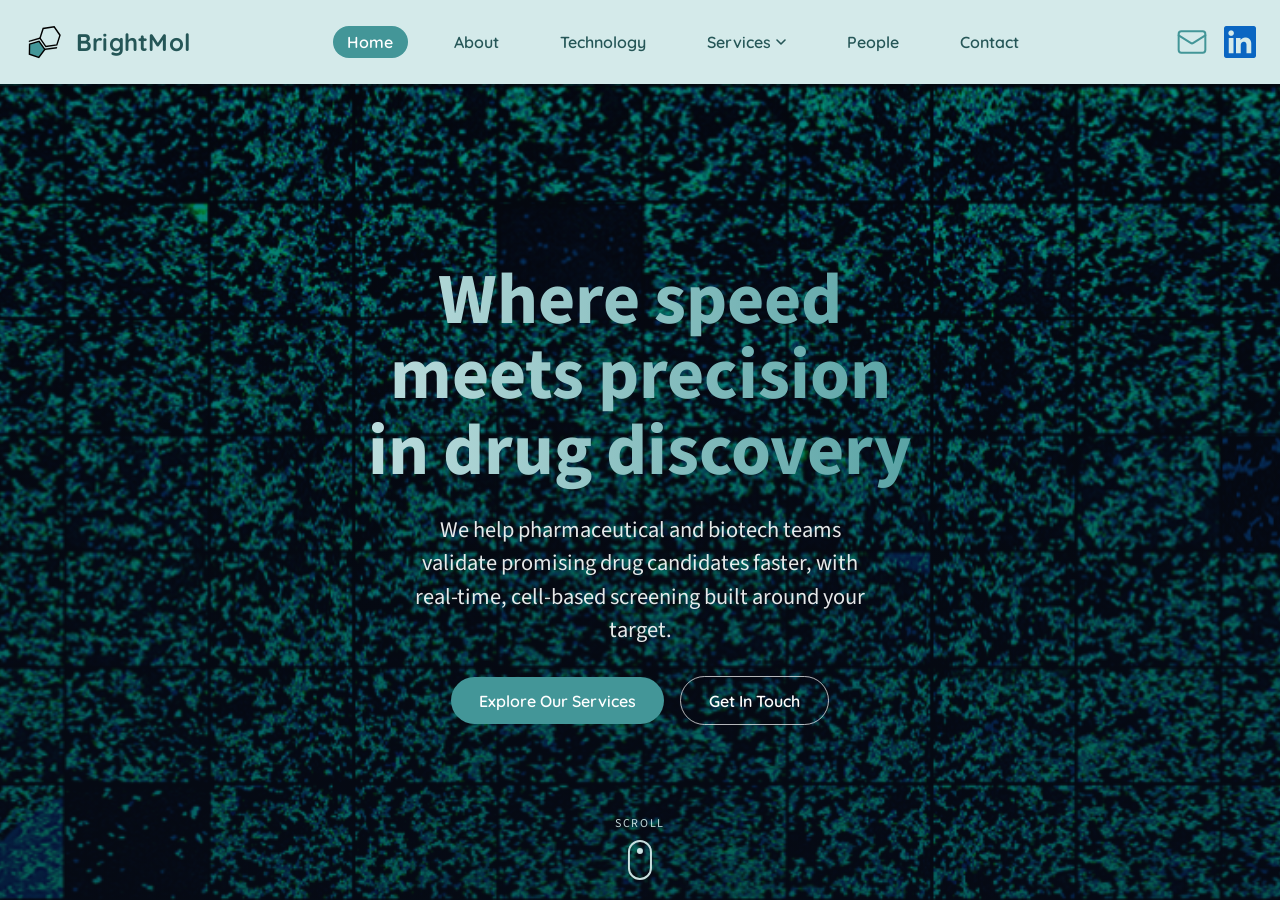
==== commit debb9be3: "changes in services" ====
--- a/index.html
+++ b/index.html
@@ -48,7 +48,7 @@
             <li><a href="#service-toxicity">Early Preliminary Toxicity Assays</a></li>
           </ul>
         </li>
-        <li><a href="#people" class="nav-link">People</a></li>
+        <li><a href="#people" class="nav-link" style="display : block;">People</a></li>
         <li><a href="#contact" class="nav-link">Contact</a></li>
       </ul>
     </div>
@@ -102,7 +102,7 @@
           design and biological validation through our proprietary LIPS technology, enabling
           real-time monitoring of target proteins inside living cells.
         </p>
-        <p class="section-body">
+        <p class="section-lede">
           By providing faster, more informative, and cost-effective cell-based assays, we help
           pharmaceutical and biotechnology companies identify promising drug candidates earlier,
           reduce development risk, and make better R&amp;D decisions. Our long-term vision is to
@@ -194,10 +194,15 @@
         </p>
 
         <div class="services-grid">
+          <div class="services-row">
           <article id="service-hit-id" class="service-card">
-            <span class="service-number">01</span>
-            <h3>Hit Identification &amp; Target Screening</h3>
-            <p class="service-tagline">Accelerated discovery and identification of novel bioactive molecules</p>
+            <div class="service-top">
+              <div class="service-text">
+                <h3>Hit Identification &amp; Target Screening</h3>
+                <p class="service-tagline">Accelerated discovery and identification of novel bioactive molecules</p>
+              </div>
+              <img class="service-image" src="static/PRJ1.png" alt="Automated multi-well plate screening illustration" loading="lazy">
+            </div>
             <button class="service-toggle" aria-expanded="false">
               <span>View project details</span>
               <svg class="chevron" width="10" height="6" viewBox="0 0 10 6" fill="none" aria-hidden="true">
@@ -214,9 +219,13 @@
           </article>
 
           <article id="service-validation" class="service-card">
-            <span class="service-number">02</span>
-            <h3>Drug Candidate Validation &amp; Custom Assays</h3>
-            <p class="service-tagline">Functional validation and high-fidelity biological contextualization of your leads</p>
+            <div class="service-top">
+              <div class="service-text">
+                <h3>Drug Candidate Validation &amp; Custom Assays</h3>
+                <p class="service-tagline">Functional validation and high-fidelity biological contextualization of your leads</p>
+              </div>
+              <img class="service-image" src="static/PRJ2.png" alt="Close-up of a cell and its target protein illustration" loading="lazy">
+            </div>
             <button class="service-toggle" aria-expanded="false">
               <span>View project details</span>
               <svg class="chevron" width="10" height="6" viewBox="0 0 10 6" fill="none" aria-hidden="true">
@@ -231,11 +240,17 @@
               </ul>
             </div>
           </article>
-
+          </div>
+
+          <div class="services-row">
           <article id="service-moa" class="service-card">
-            <span class="service-number">03</span>
-            <h3>MoA Studies &amp; Hit-to-Lead Optimization</h3>
-            <p class="service-tagline">Deep pharmacodynamic insights and molecular refinement</p>
+            <div class="service-top">
+              <div class="service-text">
+                <h3>MoA Studies &amp; Hit-to-Lead Optimization</h3>
+                <p class="service-tagline">Deep pharmacodynamic insights and molecular refinement</p>
+              </div>
+              <img class="service-image" src="static/PRJ3.png" alt="Assay plates with a dose-response curve and validation shield illustration" loading="lazy">
+            </div>
             <button class="service-toggle" aria-expanded="false">
               <span>View project details</span>
               <svg class="chevron" width="10" height="6" viewBox="0 0 10 6" fill="none" aria-hidden="true">
@@ -251,9 +266,13 @@
           </article>
 
           <article id="service-toxicity" class="service-card">
-            <span class="service-number">04</span>
-            <h3>Early Preliminary Toxicity Assays</h3>
-            <p class="service-tagline">Timely pipeline de-risking to prevent late-stage developmental failures</p>
+            <div class="service-top">
+              <div class="service-text">
+                <h3>Early Preliminary Toxicity Assays</h3>
+                <p class="service-tagline">Timely pipeline de-risking to prevent late-stage developmental failures</p>
+              </div>
+              <img class="service-image" src="static/PRJ4.png" alt="DNA strand with gene-editing scissors illustration" loading="lazy">
+            </div>
             <button class="service-toggle" aria-expanded="false">
               <span>View project details</span>
               <svg class="chevron" width="10" height="6" viewBox="0 0 10 6" fill="none" aria-hidden="true">
@@ -268,12 +287,17 @@
               </ul>
             </div>
           </article>
+          </div>
         </div>
       </div>
     </section>
 
     <section id="people" class="slide people">
-      <div class="section-content">
+      <div class="people-medias"></div>
+      <!-- <div class="people-media">
+        <img src="static/IMG2.png" alt="" />
+      </div> -->
+      <div class="section-content" style="padding-bottom: 2rem;">
         <p class="section-eyebrow">Our People</p>
         <h2 class="section-title">Meet the team behind BrightMol</h2>
         <div class="people-grid">
@@ -493,30 +517,88 @@
     details.style.maxHeight = null;
   }
 
+  const allServiceCards = document.querySelectorAll('.service-card');
+
   document.querySelectorAll('.service-toggle').forEach(toggle => {
     toggle.addEventListener('click', () => {
       const card = toggle.closest('.service-card');
       const isOpen = toggle.getAttribute('aria-expanded') === 'true';
-      isOpen ? closeServiceDetails(card) : openServiceDetails(card);
+      if (isOpen) {
+        closeServiceDetails(card);
+        return;
+      }
+      allServiceCards.forEach(otherCard => {
+        if (otherCard !== card) closeServiceDetails(otherCard);
+      });
+      openServiceDetails(card);
     });
   });
 
   function openServiceFromHash() {
-    const card = document.querySelector(location.hash);
+    // On a plain load with no #fragment, location.hash is '' — and
+    // querySelector('') throws a SyntaxError, which killed every line of script
+    // below this point (including all the person-card handlers). Bail out first.
+    if (!location.hash || location.hash === '#') return;
+
+    // A hash is arbitrary user-controlled text and is not guaranteed to be a
+    // valid CSS selector, so this can still throw on e.g. '#foo bar' or '#1x'.
+    let card = null;
+    try {
+      card = document.querySelector(location.hash);
+    } catch (err) {
+      return;
+    }
+
     if (card && card.classList.contains('service-card')) {
+      allServiceCards.forEach(otherCard => {
+        if (otherCard !== card) closeServiceDetails(otherCard);
+      });
       openServiceDetails(card);
     }
   }
 
   window.addEventListener('hashchange', openServiceFromHash);
   openServiceFromHash();
+
+  const slidesContainer = document.querySelector('.slides');
+  const navSections = document.querySelectorAll('.slide[id]');
+  const sectionNavLinks = new Map();
+
+  navPanel.querySelectorAll('.nav-link[href^="#"]').forEach(link => {
+    sectionNavLinks.set(link.getAttribute('href').slice(1), link);
+  });
+  sectionNavLinks.set('services', servicesToggle);
+
+  function setActiveSection(id) {
+    sectionNavLinks.forEach(link => link.classList.remove('is-active'));
+    const activeLink = sectionNavLinks.get(id);
+    if (activeLink) activeLink.classList.add('is-active');
+  }
+
+  const sectionObserver = new IntersectionObserver(
+    (entries) => {
+      entries.forEach(entry => {
+        if (entry.isIntersecting) {
+          setActiveSection(entry.target.id);
+        }
+      });
+    },
+    {
+      root: slidesContainer,
+      rootMargin: '-45% 0px -45% 0px',
+      threshold: 0
+    }
+  );
+
+  navSections.forEach(section => sectionObserver.observe(section));
 
   function positionPersonBio(card) {
     const bio = card.querySelector('.person-bio');
     if (!bio) return;
     const margin = 16;
     const cardRect = card.getBoundingClientRect();
-    const bioWidth = bio.getBoundingClientRect().width;
+    const bioRect = bio.getBoundingClientRect();
+    const bioWidth = bioRect.width;
     const cardCenterX = cardRect.left + cardRect.width / 2;
 
     let bioLeftPage = cardCenterX - bioWidth / 2;
@@ -530,6 +612,14 @@
     let arrowLeft = cardCenterX - bioLeftPage;
     arrowLeft = Math.min(Math.max(arrowLeft, 14), bioWidth - 14);
     card.style.setProperty('--arrow-left', `${arrowLeft}px`);
+
+    // Same edge-avoidance as the left/right clamp above, but for the bottom:
+    // if the popover doesn't fit below the card within the viewport, flip it
+    // to open upward instead of letting it get clipped off-screen.
+    const gapPx = 0.85 * parseFloat(getComputedStyle(document.documentElement).fontSize);
+    const spaceBelow = window.innerHeight - cardRect.bottom - gapPx;
+    const fitsBelow = spaceBelow >= bioRect.height + margin;
+    bio.classList.toggle('bio-above', !fitsBelow);
   }
 
   document.querySelectorAll('.person-card').forEach(card => {
--- a/static/styles.css
+++ b/static/styles.css
@@ -10,9 +10,11 @@
   --teal-900: #255657;
   --teal-700: #439698;
   --teal-500: #599497;
+  --teal-200 : #a3d1d1;
   --teal-100: #e0f2f2;
   --paper: #ededf0;
   --ink: #183536;
+  --transition: #43969888;
 }
 
 html,
@@ -100,16 +102,18 @@
   color: var(--teal-900);
   background: transparent;
   border: 0;
+  border-radius: 999px;
   cursor: pointer;
-  padding: 0.35rem 0.1rem;
+  padding: 0.4rem 0.9rem;
   position: relative;
+  transition: background 180ms ease, color 180ms ease;
 }
 
 .nav-link::after {
   content: "";
   position: absolute;
-  left: 0;
-  right: 0;
+  left: 0.9rem;
+  right: 0.9rem;
   bottom: -2px;
   height: 2px;
   background: var(--teal-700);
@@ -120,6 +124,15 @@
 
 .nav-link:hover::after {
   transform: scaleX(1);
+}
+
+.nav-link.is-active {
+  background: var(--teal-700);
+  color: #fff;
+}
+
+.nav-link.is-active::after {
+  transform: scaleX(0);
 }
 
 .nav-dropdown {
@@ -369,7 +382,6 @@
 }
 
 .about {
-  background: var(--paper);
   position: relative;
   overflow: hidden;
 }
@@ -379,7 +391,7 @@
   inset: 0;
   left: auto;
   width: 100%;
-  z-index: 0;
+  z-index: -1;
 }
 
 .about-media img {
@@ -387,18 +399,20 @@
   height: 100%;
   object-fit: cover;
   display: block;
-  opacity: 40%;
-}
-
-.about-media::after {
+  opacity: 30%;
+}
+
+/* .about-media::after {
   content: "";
   position: absolute;
   inset: 0;
   background: linear-gradient(to left, transparent 45%, var(--bg) 100%);
-}
+
+} */
 
 .technology {
-  background: var(--teal-100);
+  /* background: var(--teal-100); */
+  background: linear-gradient(to bottom, var(--transition), transparent), var(--paper);
 }
 
 .services {
@@ -558,22 +572,57 @@
 }
 
 .services-grid {
+  display: flex;
+  flex-direction: column;
+  gap: 1.5rem;
+  width: 100%;
+  margin-top: 1rem;
+}
+
+.services-row {
   display: grid;
   grid-template-columns: repeat(2, 1fr);
   gap: 1.5rem;
-  width: 100%;
-  margin-top: 1rem;
+  align-items: start;
 }
 
 .service-card {
   background: #fff;
   border-radius: 1rem;
-  padding: 1.75rem;
+  padding-left: 1.5rem;
+  padding-right: 1.5rem;
+  padding-top: 0.8rem;
   box-shadow: 0 8px 24px rgba(24, 53, 54, 0.08);
   scroll-margin-top: calc(var(--nav-height) + 1rem);
   display: flex;
   flex-direction: column;
+  overflow: hidden;
+  /* gap: 1rem; */
+}
+
+.service-top {
+  display: flex;
+  align-items: center;
+  gap: 1.5rem;
+}
+
+.service-text {
+  flex: 1;
+  display: flex;
+  flex-direction: column;
   gap: 0.6rem;
+  min-width: 0;
+}
+
+.service-image {
+  flex-shrink: 0;
+  width: 40%;
+  max-width: 11rem;
+  aspect-ratio: 3 / 2;
+  object-fit: contain;
+  /* background: var(--teal-100); */
+  border-radius: 0.75rem;
+  display: block;
 }
 
 .service-number {
@@ -599,49 +648,41 @@
 }
 
 .service-toggle {
-  display: inline-flex;
-  align-items: center;
-  gap: 0.5rem;
-  align-self: flex-start;
-  margin-top: 0.5rem;
-  padding: 0.55rem 1rem;
-  border: 1.5px solid var(--teal-700);
-  border-radius: 999px;
-  background: var(--teal-100);
+  display: flex;
+  align-items: center;
+  justify-content: space-between;
+  width: calc(100% + 3rem);
+  margin: 0 -1.5rem;
+  padding: 0.85rem 1.5rem;
+  border: 0;
+  border-top: 1px solid var(--teal-100);
+  border-radius: 0;
+  background: transparent;
   cursor: pointer;
   font-family: "Quicksand", sans-serif;
   font-size: 0.88rem;
   font-weight: 700;
+  color: var(--teal-700);
+  transition: background 160ms ease, color 160ms ease;
+}
+
+.service-toggle:hover,
+.service-toggle[aria-expanded="true"] {
+  background: var(--teal-100);
   color: var(--teal-900);
-  transition: background 160ms ease, color 160ms ease, border-color 160ms ease, transform 160ms ease;
-}
-
-.service-toggle:hover {
-  background: var(--teal-700);
-  border-color: var(--teal-700);
-  color: #fff;
-  transform: translateY(-1px);
 }
 
 .service-toggle:focus-visible {
   outline: 2px solid var(--teal-700);
-  outline-offset: 2px;
+  outline-offset: -2px;
 }
 
 .service-toggle .chevron {
   flex-shrink: 0;
-  width: 1.15rem;
-  height: 1.15rem;
-  padding: 0.32rem;
-  border-radius: 50%;
-  background: var(--teal-700);
-  color: #fff;
-  transition: transform 220ms ease, background 160ms ease;
-}
-
-.service-toggle:hover .chevron {
-  background: #fff;
-  color: var(--teal-700);
+  width: 0.75rem;
+  height: 0.75rem;
+  color: currentColor;
+  transition: transform 220ms ease;
 }
 
 .service-toggle[aria-expanded="true"] .chevron {
@@ -651,11 +692,13 @@
 .service-details {
   max-height: 0;
   overflow: hidden;
+  margin: 0 -1.5rem;
   transition: max-height 280ms ease;
 }
 
 .service-details.is-open {
-  padding-top: 0.75rem;
+  padding: 0.9rem 1.5rem 1rem;
+  background: var(--teal-100);
 }
 
 .service-list {
@@ -669,7 +712,7 @@
 }
 
 .people {
-  background: var(--teal-100);
+  background: linear-gradient(to bottom, var(--paper), transparent), var(--teal-100);
   overflow: visible;
 }
 
@@ -792,6 +835,23 @@
   border-bottom-color: var(--bg);
 }
 
+/* When there isn't room below the card (e.g. the last row of people, or a
+   short viewport), positionPersonBio() in index.html flips the popover to
+   open upward instead. The arrow has to flip with it — top instead of
+   bottom, pointing down into the card instead of up. */
+.person-bio.bio-above {
+  top: auto;
+  bottom: calc(100% + 0.85rem);
+  transform: translateX(var(--bio-shift-x, -50%)) translateY(6px);
+}
+
+.person-bio.bio-above::before {
+  bottom: auto;
+  top: 100%;
+  border-bottom-color: transparent;
+  border-top-color: var(--bg);
+}
+
 .person-card:focus-visible .person-bio,
 .person-card.is-open .person-bio {
   opacity: 1;
@@ -801,9 +861,9 @@
 }
 
 .person-bio p {
-  font-size: 1.2rem;
-  font-weight: 400;
-  line-height: 1.5;
+  font-size: 1rem;
+  font-weight: 300;
+  line-height: 1.25;
 }
 
 .contacts-meta {
@@ -996,7 +1056,10 @@
   }
 }
 
-@media (max-width: 1400px) {
+/* The ladder used to start at 1400px, which left a 1440px laptop on the full
+   15rem photos. Starts at 1500px now. These must stay in descending order —
+   they are equal specificity, so a later block always wins the overlap. */
+@media (max-width: 1500px) {
   .person-photo {
       width: 14rem;
       height: 14rem;
@@ -1048,7 +1111,7 @@
     grid-template-columns: 1fr;
   }
 
-  .services-grid {
+  .services-row {
     grid-template-columns: 1fr;
   }
 
@@ -1136,6 +1199,20 @@
   }
 }
 
+/* SHORT-VIEWPORT (LAPTOP) SIZE LEVER.
+   This layout is one section per screen, so the binding constraint on a laptop
+   is viewport HEIGHT, not width. A 2880x1620 panel at 200% OS scaling reports
+   1440 x ~710 CSS px: wide enough to clear every width breakpoint above, but
+   ~100px too short to fit Services or the People row plus its bio popover.
+   Same proportional trick as the mobile lever below — one number to tune.
+   At ~710px tall this resolves to ~13px (a full-height desktop stays at 16px).
+   Must stay ABOVE the max-width: 768px block so phones still win on that rule. */
+@media (max-height: 900px) {
+  html {
+    font-size: clamp(11px, 1.85vh, 16px);
+  }
+}
+
 @media (max-width: 768px) {
   /* MASTER MOBILE SIZE LEVER.
      Almost every size in this file is in rem, so shrinking the root font-size
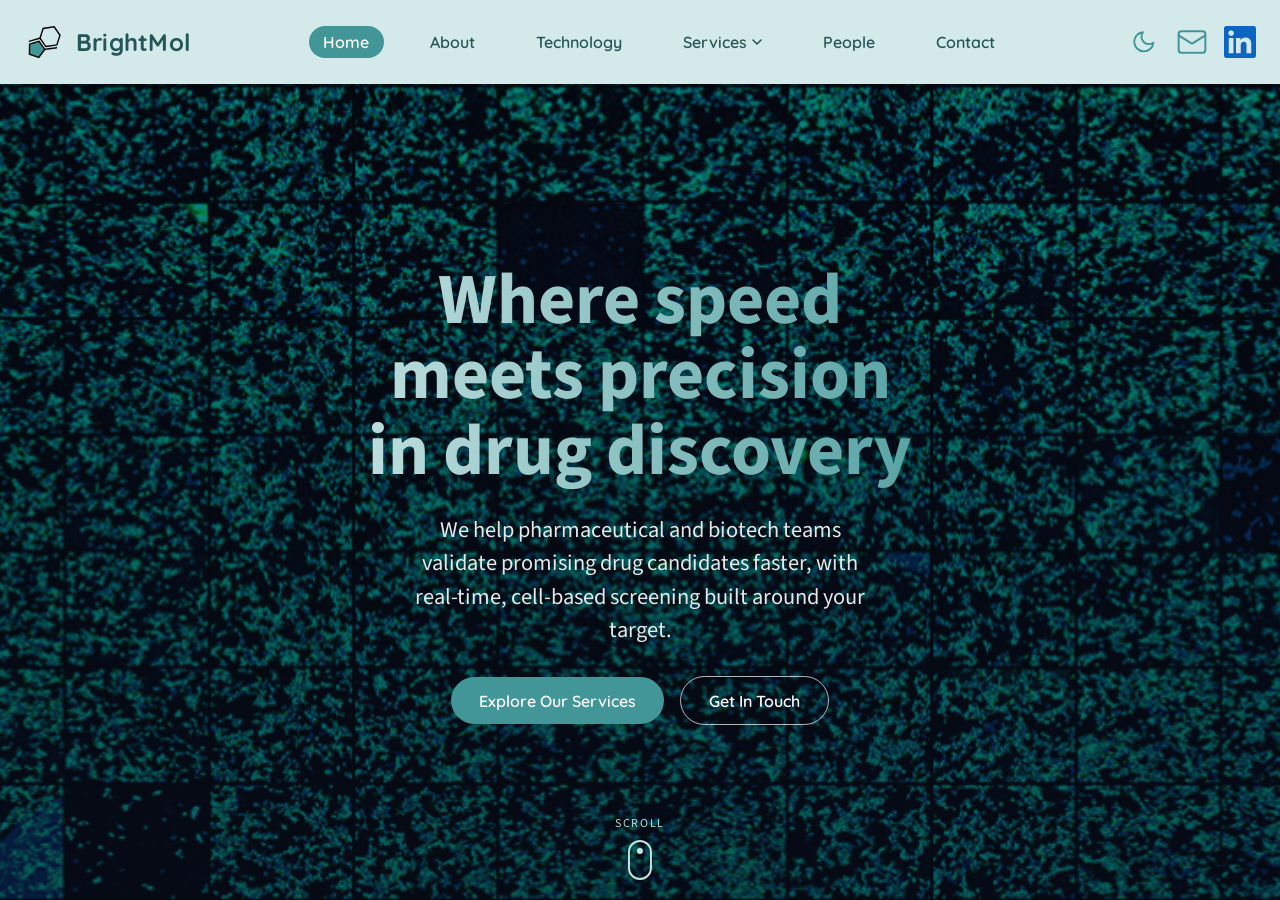
==== commit e94c1692: "dark theme and survey test" ====
--- a/index.html
+++ b/index.html
@@ -8,6 +8,12 @@
   <link rel="icon" href="static/Logo1c.svg" type="image/x-icon" />
   <link href="https://fonts.googleapis.com/css2?family=Source+Sans+Pro:wght@400;600;700&display=swap&family=Quicksand:wght@400;600&display=swap" rel="stylesheet">
   <link rel="stylesheet" href="static/styles.css" />
+  <script>
+    // Applied before first paint so a saved dark theme doesn't flash light.
+    try {
+      if (localStorage.getItem('theme') === 'dark') document.documentElement.dataset.theme = 'dark';
+    } catch (err) {}
+  </script>
   <script async src="https://www.googletagmanager.com/gtag/js?id=G-YV5EHG62K3"></script>
   <script>
     window.dataLayer = window.dataLayer || [];
@@ -54,6 +60,15 @@
     </div>
 
     <div class="contact-icons" id="contact-icons">
+      <button class="theme-toggle" id="themeToggle" type="button" aria-label="Dark theme" aria-pressed="false">
+        <svg class="icon-moon" viewBox="0 0 24 24" fill="none" stroke="currentColor" stroke-width="1.8" stroke-linecap="round" stroke-linejoin="round" aria-hidden="true">
+          <path d="M21 12.8A9 9 0 1 1 11.2 3a7 7 0 0 0 9.8 9.8z"/>
+        </svg>
+        <svg class="icon-sun" viewBox="0 0 24 24" fill="none" stroke="currentColor" stroke-width="1.8" stroke-linecap="round" stroke-linejoin="round" aria-hidden="true">
+          <circle cx="12" cy="12" r="4"/>
+          <path d="M12 2v2M12 20v2M4.93 4.93l1.41 1.41M17.66 17.66l1.41 1.41M2 12h2M20 12h2M4.93 19.07l1.41-1.41M17.66 6.34l1.41-1.41"/>
+        </svg>
+      </button>
       <a href="mailto:info@brightmol.com">
         <img src="static/mailG.svg" alt="mail" class="contact-icon" />
       </a>
@@ -345,7 +360,7 @@
             <div class="person-photo">
               <img src="static/dino-gasparotto.jpg" alt="Dino Gasparotto" />
             </div>
-            <h3 class="person-name">Dino Gasparotto</h3>
+            <h3 class="person-name">Dino Gasparotto, PhD</h3>
             <p class="person-title">Co-founder, Scientific Board</p>
             <span class="person-hint">
               Bio
@@ -363,7 +378,7 @@
           </article>
           <article class="person-card" tabindex="0">
             <div class="person-photo">
-              <img src="static/emiliano-biasini.png" alt="Emiliano Biasini" />
+              <img src="static/emiliano-biasini.jpg" alt="Emiliano Biasini" />
             </div>
             <h3 class="person-name">Emiliano Biasini, PhD</h3>
             <p class="person-title">Co-founder, Chair of Scientific Board</p>
@@ -435,6 +450,24 @@
   </main>
 </body>
 <script>
+  const themeToggle = document.getElementById('themeToggle');
+
+  function syncThemeToggle() {
+    themeToggle.setAttribute('aria-pressed', String(document.documentElement.dataset.theme === 'dark'));
+  }
+
+  themeToggle.addEventListener('click', () => {
+    const isDark = document.documentElement.dataset.theme !== 'dark';
+    if (isDark) document.documentElement.dataset.theme = 'dark';
+    else delete document.documentElement.dataset.theme;
+    try {
+      localStorage.setItem('theme', isDark ? 'dark' : 'light');
+    } catch (err) {}
+    syncThemeToggle();
+  });
+
+  syncThemeToggle();
+
   const contactSlide = document.getElementById('contact');
   const icons = document.querySelectorAll('.contact-icon');
 
@@ -592,6 +625,20 @@
 
   navSections.forEach(section => sectionObserver.observe(section));
 
+  const contactSeam = document.getElementById('contact');
+  const seamFadeDistance = () => window.innerHeight * 0.22;
+
+  function updateSeamWash() {
+    const top = contactSeam.getBoundingClientRect().top;
+    const progress = Math.min(Math.max(top / seamFadeDistance(), 0), 1);
+    contactSeam.style.setProperty('--seam-wash-opacity', progress.toFixed(3));
+  }
+
+  slidesContainer.addEventListener('scroll', () => {
+    requestAnimationFrame(updateSeamWash);
+  }, { passive: true });
+  updateSeamWash();
+
   function positionPersonBio(card) {
     const bio = card.querySelector('.person-bio');
     if (!bio) return;
--- a/static/styles.css
+++ b/static/styles.css
@@ -14,7 +14,30 @@
   --teal-100: #e0f2f2;
   --paper: #ededf0;
   --ink: #183536;
-  --transition: #43969888;
+  --transition: #439698f0;
+  --transition2: #449c9ef0;
+  --surface: #fff;
+  --nav-bg: rgba(211, 234, 234, 0.96);
+  --shadow-rgb: 24 53 54;
+  --line-rgb: 24 53 54;
+}
+
+/* Dark theme: set by the navbar toggle (data-theme="dark" on <html>).
+   --teal-900 and --ink are the heading/text colours, so they turn light;
+   --bg, --teal-100 and --paper are surfaces, so they turn dark. */
+:root[data-theme="dark"] {
+  color-scheme: dark;
+  --bg: #132a2b;
+  --teal-900: #cfe8e8;
+  --teal-100: #1b3637;
+  --paper: #0d1b1c;
+  --ink: #d6e4e4;
+  --transition: #1a3a3bf0;
+  --transition2: #1a3a3bf0;
+  --surface: #142829;
+  --nav-bg: rgba(16, 34, 35, 0.96);
+  --shadow-rgb: 0 0 0;
+  --line-rgb: 214 236 236;
 }
 
 html,
@@ -45,9 +68,9 @@
   justify-content: space-between;
   gap: 1rem;
   padding: 1rem 1.5rem;
-  background: rgba(211, 234, 234, 0.96);
+  background: var(--nav-bg);
   backdrop-filter: blur(8px);
-  box-shadow: 0 1px 0 rgba(24, 53, 54, 0.08);
+  box-shadow: 0 1px 0 rgb(var(--line-rgb) / 0.08);
 }
 
 .brand {
@@ -154,9 +177,9 @@
   transform: translateX(-50%);
   min-width: 20rem;
   list-style: none;
-  background: #fff;
+  background: var(--surface);
   border-radius: 0.75rem;
-  box-shadow: 0 16px 40px rgba(24, 53, 54, 0.18);
+  box-shadow: 0 16px 40px rgb(var(--shadow-rgb) / 0.18);
   padding: 0.5rem;
   opacity: 0;
   visibility: hidden;
@@ -220,6 +243,44 @@
   transform: translateY(-1px) scale(1.08);
 }
 
+.theme-toggle {
+  display: flex;
+  align-items: center;
+  justify-content: center;
+  width: 2rem;
+  height: 2rem;
+  padding: 0;
+  border: 0;
+  background: transparent;
+  color: var(--teal-700);
+  cursor: pointer;
+  transition: transform 180ms ease;
+}
+
+.theme-toggle:hover {
+  transform: translateY(-1px) scale(1.08);
+}
+
+.theme-toggle:focus-visible {
+  outline: 2px solid var(--teal-700);
+  outline-offset: 2px;
+  border-radius: 0.4rem;
+}
+
+.theme-toggle svg {
+  width: 1.6rem;
+  height: 1.6rem;
+}
+
+.theme-toggle .icon-sun,
+:root[data-theme="dark"] .theme-toggle .icon-moon {
+  display: none;
+}
+
+:root[data-theme="dark"] .theme-toggle .icon-sun {
+  display: block;
+}
+
 .slides {
   position: fixed;
   inset: var(--nav-height) 0 0;
@@ -275,7 +336,7 @@
   font-weight: 600;
   letter-spacing: 0.14em;
   text-transform: uppercase;
-  color: var(--bg);
+  color: #d3eaea;
   opacity: 0.9;
 }
 
@@ -384,6 +445,7 @@
 .about {
   position: relative;
   overflow: hidden;
+  background: linear-gradient(to bottom, transparent calc(100% - 18vh), var(--transition2)), #fff0;
 }
 
 .about-media {
@@ -514,8 +576,8 @@
   gap: 0.35rem;
   padding: 1.25rem 1.5rem;
   border-radius: 0.85rem;
-  background: #fff;
-  box-shadow: 0 8px 24px rgba(24, 53, 54, 0.08);
+  background: var(--surface);
+  box-shadow: 0 8px 24px rgb(var(--shadow-rgb) / 0.08);
   min-width: 12rem;
 }
 
@@ -537,14 +599,14 @@
   width: 100%;
   overflow-x: auto;
   border-radius: 0.75rem;
-  box-shadow: 0 8px 24px rgba(24, 53, 54, 0.08);
+  box-shadow: 0 8px 24px rgb(var(--shadow-rgb) / 0.08);
 }
 
 .compare-table {
   width: 100%;
   min-width: 24rem;
   border-collapse: collapse;
-  background: #fff;
+  background: var(--surface);
   font-size: 0.85rem;
 }
 
@@ -552,7 +614,7 @@
 .compare-table td {
   padding: 0.7rem 0.9rem;
   text-align: left;
-  border-bottom: 1px solid rgba(24, 53, 54, 0.08);
+  border-bottom: 1px solid rgb(var(--line-rgb) / 0.08);
 }
 
 .compare-table th {
@@ -587,12 +649,12 @@
 }
 
 .service-card {
-  background: #fff;
+  background: var(--surface);
   border-radius: 1rem;
   padding-left: 1.5rem;
   padding-right: 1.5rem;
   padding-top: 0.8rem;
-  box-shadow: 0 8px 24px rgba(24, 53, 54, 0.08);
+  box-shadow: 0 8px 24px rgb(var(--shadow-rgb) / 0.08);
   scroll-margin-top: calc(var(--nav-height) + 1rem);
   display: flex;
   flex-direction: column;
@@ -746,14 +808,14 @@
   height: 15rem;
   border-radius: 50%;
   overflow: hidden;
-  background: #fff;
-  box-shadow: 0 8px 24px rgba(24, 53, 54, 0.14);
+  background: var(--surface);
+  box-shadow: 0 8px 24px rgb(var(--shadow-rgb) / 0.14);
   transition: transform 220ms ease, box-shadow 220ms ease;
 }
 
 .person-card.is-open .person-photo {
   transform: scale(1.04);
-  box-shadow: 0 12px 28px rgba(24, 53, 54, 0.22);
+  box-shadow: 0 12px 28px rgb(var(--shadow-rgb) / 0.22);
 }
 
 .person-photo img {
@@ -816,7 +878,7 @@
   color: #000;
   padding: 0.85rem 1rem;
   text-align: left;
-  box-shadow: 0 20px 60px rgba(24, 53, 54, 0.15);
+  box-shadow: 0 20px 60px rgb(var(--shadow-rgb) / 0.15);
   opacity: 0;
   visibility: hidden;
   pointer-events: none;
@@ -835,10 +897,6 @@
   border-bottom-color: var(--bg);
 }
 
-/* When there isn't room below the card (e.g. the last row of people, or a
-   short viewport), positionPersonBio() in index.html flips the popover to
-   open upward instead. The arrow has to flip with it — top instead of
-   bottom, pointing down into the card instead of up. */
 .person-bio.bio-above {
   top: auto;
   bottom: calc(100% + 0.85rem);
@@ -873,9 +931,24 @@
 
 .contacts {
   background: linear-gradient(180deg, #599497, #4f898c);
-  color: var(--teal-100);
+  color: #e0f2f2;
   align-items: stretch;
   padding-bottom: 5rem;
+}
+
+.contacts .section-content {
+  position: relative;
+  z-index: 1;
+}
+.contacts::before {
+  content: "";
+  position: absolute;
+  inset: 0 0 auto;
+  height: 32vh;
+  background: linear-gradient(to bottom, var(--teal-100), transparent);
+  opacity: var(--seam-wash-opacity, 0);
+  pointer-events: none;
+  z-index: 0;
 }
 
 .section-content {
@@ -888,7 +961,13 @@
 }
 
 .contacts .section-content {
-  min-height: calc(100vh - var(--nav-height));
+  /* The base rule's min-height: 100% resolves against the slide's border
+     box (padding included), not its content box, so it was still forcing
+     this element — and with it the whole slide — taller than one screen by
+     exactly the slide's own top+bottom padding. align-items: stretch on
+     .contacts already sizes this correctly on its own; it doesn't need a
+     percentage height too. */
+  min-height: 0;
   justify-content: space-between;
 }
 
@@ -918,13 +997,13 @@
   margin-bottom: 1rem;
   font-size: clamp(2.5rem, 4vw, 4rem);
   line-height: 1.05;
-  color: var(--bg);
+  color: #d3eaea;
 }
 
 .contacts-text {
   font-size: clamp(1.2rem, 2vw, 2rem);
   line-height: 1.5;
-  color: var(--teal-100);
+  color: #e0f2f2;
 }
 
 .contacts-email {
@@ -1037,7 +1116,7 @@
 @media (hover: hover) and (pointer: fine) {
   .person-card:hover .person-photo {
     transform: scale(1.04);
-    box-shadow: 0 12px 28px rgba(24, 53, 54, 0.22);
+    box-shadow: 0 12px 28px rgb(var(--shadow-rgb) / 0.22);
   }
 
   .person-card:hover .person-hint {
@@ -1056,9 +1135,6 @@
   }
 }
 
-/* The ladder used to start at 1400px, which left a 1440px laptop on the full
-   15rem photos. Starts at 1500px now. These must stay in descending order —
-   they are equal specificity, so a later block always wins the overlap. */
 @media (max-width: 1500px) {
   .person-photo {
       width: 14rem;
@@ -1169,7 +1245,7 @@
   }
 
   .nav-links > li {
-    border-bottom: 1px solid rgba(24, 53, 54, 0.1);
+    border-bottom: 1px solid rgb(var(--line-rgb) / 0.1);
   }
 
   .nav-link {
@@ -1198,15 +1274,6 @@
     color: var(--teal-900);
   }
 }
-
-/* SHORT-VIEWPORT (LAPTOP) SIZE LEVER.
-   This layout is one section per screen, so the binding constraint on a laptop
-   is viewport HEIGHT, not width. A 2880x1620 panel at 200% OS scaling reports
-   1440 x ~710 CSS px: wide enough to clear every width breakpoint above, but
-   ~100px too short to fit Services or the People row plus its bio popover.
-   Same proportional trick as the mobile lever below — one number to tune.
-   At ~710px tall this resolves to ~13px (a full-height desktop stays at 16px).
-   Must stay ABOVE the max-width: 768px block so phones still win on that rule. */
 @media (max-height: 900px) {
   html {
     font-size: clamp(11px, 1.85vh, 16px);
@@ -1214,11 +1281,6 @@
 }
 
 @media (max-width: 768px) {
-  /* MASTER MOBILE SIZE LEVER.
-     Almost every size in this file is in rem, so shrinking the root font-size
-     scales all type, padding, gaps, cards and tables proportionally.
-     Lower the numbers to shrink everything further, raise them to grow it.
-     At a 393px-wide phone this resolves to ~12.6px (desktop default is 16px). */
   html {
     font-size: clamp(11px, 3.2vw, 14px);
   }
@@ -1226,9 +1288,6 @@
   :root {
     --nav-height: 76px;
   }
-
-  /* These two are set in desktop-scale rem (4.5rem / 3rem), so proportional
-     scaling alone still leaves them oversized on a phone. */
   .hero-title {
     font-size: clamp(2rem, 8.5vw, 3rem);
   }
@@ -1249,11 +1308,17 @@
     gap: 0.75rem;
   }
 
-  .contact-icon {
+  .contact-icon,
+  .theme-toggle {
     height: 1.75rem;
     width: 1.75rem;
   }
 
+  .theme-toggle svg {
+    width: 1.4rem;
+    height: 1.4rem;
+  }
+
   .slide {
     padding: 1rem;
   }
@@ -1267,8 +1332,430 @@
   }
 }
 
-@supports (height: 100dvh) {
-  .contacts .section-content {
-    min-height: calc(100dvh - var(--nav-height));
-  }
-}+/* Survey page */
+
+.survey-main {
+  position: fixed;
+  inset: var(--nav-height) 0 0;
+  overflow-y: auto;
+  overscroll-behavior: contain;
+  background:
+    linear-gradient(180deg, rgba(24, 53, 54, 0.55), rgba(24, 53, 54, 0.75)),
+    url("IMG1.png") center / cover no-repeat,
+    #255657;
+  padding: 3.5rem 1.5rem 3rem;
+}
+
+.survey-hero-inner,
+.survey-card {
+  max-width: 48rem;
+  margin: 0 auto;
+}
+
+.survey-hero {
+  margin-bottom: 2.5rem;
+}
+
+.survey-hero .section-eyebrow {
+  color: var(--teal-200);
+}
+
+.survey-title {
+  font-family: "Quicksand", sans-serif;
+  font-size: 2.6rem;
+  font-weight: 700;
+  line-height: 1.15;
+  color: #fff;
+  margin-bottom: 1rem;
+}
+
+.survey-lede {
+  font-size: 1.2rem;
+  line-height: 1.55;
+  max-width: 62ch;
+  color: rgba(255, 255, 255, 0.9);
+}
+
+.survey-card {
+  background: var(--surface);
+  border-radius: 1.25rem;
+  box-shadow: 0 24px 60px rgba(0, 0, 0, 0.3);
+  padding: 2rem 2.5rem 2.5rem;
+}
+
+.survey-progress {
+  margin-bottom: 2rem;
+}
+
+.survey-progress-text {
+  display: flex;
+  justify-content: space-between;
+  align-items: baseline;
+  gap: 1rem;
+  margin-bottom: 0.75rem;
+}
+
+.survey-progress-title {
+  font-family: "Quicksand", sans-serif;
+  font-size: 1.6rem;
+  font-weight: 700;
+  line-height: 1.2;
+  color: var(--teal-900);
+}
+
+.survey-progress-count {
+  flex-shrink: 0;
+  font-family: "Quicksand", sans-serif;
+  font-size: 0.85rem;
+  font-weight: 600;
+  color: var(--teal-500);
+}
+
+.survey-progress-track {
+  height: 6px;
+  border-radius: 999px;
+  background: var(--teal-100);
+  overflow: hidden;
+}
+
+.survey-progress-bar {
+  height: 100%;
+  background: var(--teal-700);
+  border-radius: inherit;
+  transition: width 300ms ease;
+}
+
+.survey-step-title {
+  font-family: "Quicksand", sans-serif;
+  font-size: 1.9rem;
+  font-weight: 700;
+  line-height: 1.2;
+  color: var(--teal-900);
+  margin-bottom: 0.75rem;
+}
+
+.survey-step-description {
+  font-size: 1.05rem;
+  line-height: 1.6;
+  color: var(--teal-500);
+  margin-bottom: 1.75rem;
+}
+
+.survey-step-description strong {
+  color: var(--teal-900);
+}
+
+.survey-step-description p + p,
+.survey-step-description ul + p {
+  margin-top: 0.6rem;
+}
+
+.survey-step-description ul {
+  margin: 0.4rem 0 0 1.25rem;
+}
+
+.survey-step-description a,
+.survey-thanks a:not(.btn),
+.survey-submit-error a {
+  color: var(--teal-700);
+  font-weight: 600;
+  text-decoration: underline;
+}
+
+.survey-question {
+  border: 0;
+  min-width: 0;
+  margin: 0;
+  padding: 0;
+}
+
+.survey-question:not([hidden]) ~ .survey-question {
+  margin-top: 2rem;
+  padding-top: 1.75rem;
+  border-top: 1px solid rgb(var(--line-rgb) / 0.08);
+}
+
+.survey-question[hidden] {
+  display: none;
+}
+
+.survey-question-title {
+  display: block;
+  float: left;
+  width: 100%;
+  font-size: 1.15rem;
+  font-weight: 700;
+  line-height: 1.4;
+  color: var(--ink);
+  padding: 0;
+}
+
+.survey-question-title + * {
+  clear: both;
+}
+
+.survey-required {
+  color: #b3412f;
+}
+
+.survey-question-help {
+  font-size: 0.98rem;
+  font-style: italic;
+  line-height: 1.5;
+  color: var(--teal-500);
+  margin-top: 0.25rem;
+}
+
+.survey-options {
+  display: grid;
+  gap: 0.5rem;
+  margin-top: 0.9rem;
+}
+
+.survey-option {
+  display: flex;
+  align-items: center;
+  flex-wrap: wrap;
+  gap: 0.75rem;
+  padding: 0.75rem 1rem;
+  border: 1.5px solid rgb(var(--line-rgb) / 0.12);
+  border-radius: 0.75rem;
+  cursor: pointer;
+  font-size: 1.02rem;
+  line-height: 1.4;
+  transition: border-color 140ms ease, background 140ms ease;
+}
+
+.survey-option:hover {
+  background: var(--teal-100);
+}
+
+.survey-option:has(input:checked) {
+  border-color: var(--teal-700);
+  background: var(--teal-100);
+}
+
+.survey-option input[type="radio"],
+.survey-option input[type="checkbox"] {
+  flex-shrink: 0;
+  width: 1.1rem;
+  height: 1.1rem;
+  accent-color: var(--teal-700);
+  cursor: pointer;
+}
+
+.survey-option-label {
+  flex: 1;
+  min-width: 0;
+}
+
+.survey-option-other .survey-option-label {
+  flex: 0 0 auto;
+}
+
+.survey-other-input,
+.survey-text-input {
+  font: inherit;
+  font-size: 1rem;
+  color: var(--ink);
+  border: 1.5px solid rgb(var(--line-rgb) / 0.18);
+  border-radius: 0.6rem;
+  padding: 0.6rem 0.8rem;
+  background: var(--surface);
+  transition: border-color 140ms ease, box-shadow 140ms ease;
+}
+
+.survey-other-input {
+  flex: 1;
+  min-width: 10rem;
+  padding: 0.4rem 0.7rem;
+}
+
+.survey-text-input {
+  display: block;
+  width: 100%;
+  margin-top: 0.9rem;
+  resize: vertical;
+}
+
+.survey-other-input:focus,
+.survey-text-input:focus {
+  outline: none;
+  border-color: var(--teal-700);
+  box-shadow: 0 0 0 3px rgba(67, 150, 152, 0.2);
+}
+
+.survey-scale {
+  margin-top: 0.9rem;
+}
+
+.survey-scale-options {
+  display: grid;
+  grid-template-columns: repeat(5, 1fr);
+  gap: 0.5rem;
+}
+
+.survey-scale-options .survey-option {
+  flex-direction: column;
+  gap: 0.35rem;
+  padding: 0.75rem 0.25rem;
+  text-align: center;
+  font-weight: 700;
+}
+
+.survey-scale-labels {
+  display: flex;
+  justify-content: space-between;
+  gap: 1rem;
+  margin-top: 0.5rem;
+  font-size: 0.9rem;
+  color: var(--teal-500);
+}
+
+.survey-scale-labels span:last-child {
+  text-align: right;
+}
+
+.survey-error {
+  display: none;
+  margin-top: 0.6rem;
+  font-size: 0.95rem;
+  font-weight: 600;
+  color: #b3412f;
+}
+
+.survey-question.has-error .survey-error {
+  display: block;
+}
+
+.survey-question.has-error .survey-option,
+.survey-question.has-error .survey-text-input {
+  border-color: rgba(179, 65, 47, 0.45);
+}
+
+.survey-submit-error {
+  margin-top: 1.5rem;
+  padding: 0.9rem 1.1rem;
+  border-radius: 0.75rem;
+  background: #fbeeec;
+  color: #8a2f21;
+  line-height: 1.5;
+}
+
+.survey-actions {
+  display: flex;
+  justify-content: flex-end;
+  gap: 0.75rem;
+  margin-top: 2.5rem;
+}
+
+.survey-actions .btn[hidden] {
+  display: none;
+}
+
+.survey-actions #backBtn {
+  margin-right: auto;
+}
+
+button.btn {
+  border: 0;
+  cursor: pointer;
+}
+
+button.btn:disabled {
+  opacity: 0.6;
+  cursor: default;
+  transform: none;
+}
+
+.btn-outline {
+  background: transparent;
+  color: var(--teal-900);
+  box-shadow: inset 0 0 0 1.5px rgba(37, 86, 87, 0.35);
+}
+
+.btn-outline:hover {
+  background: var(--teal-100);
+  transform: translateY(-1px);
+}
+
+.survey-thanks {
+  text-align: center;
+  padding: 1.5rem 0 0.5rem;
+  outline: none;
+}
+
+.survey-thanks p:not(.section-eyebrow) {
+  font-size: 1.1rem;
+  line-height: 1.6;
+  max-width: 50ch;
+  margin: 0 auto 0.75rem;
+}
+
+.survey-thanks .btn {
+  margin-top: 1rem;
+}
+
+@media (max-width: 768px) {
+  .survey-main {
+    padding: 2.5rem 1rem 2rem;
+  }
+
+  .survey-title {
+    font-size: clamp(1.75rem, 7vw, 2.3rem);
+  }
+
+  .survey-lede {
+    font-size: 1.1rem;
+  }
+
+  .survey-card {
+    padding: 1.5rem 1.1rem 1.75rem;
+    border-radius: 1rem;
+  }
+
+  .survey-step-title {
+    font-size: 1.5rem;
+  }
+
+  .survey-progress-title {
+    font-size: 1.35rem;
+  }
+
+  .survey-scale-options {
+    gap: 0.35rem;
+  }
+}
+
+/* Dark theme: components whose colours don't come from the theme tokens */
+
+:root[data-theme="dark"] .person-bio {
+  color: var(--ink);
+}
+
+:root[data-theme="dark"] .compare-table tbody tr:nth-child(even) {
+  background: rgba(214, 236, 236, 0.04);
+}
+
+:root[data-theme="dark"] .contacts {
+  background: linear-gradient(180deg, #1f4647, #163334);
+}
+
+:root[data-theme="dark"] .btn-outline {
+  box-shadow: inset 0 0 0 1.5px rgba(207, 232, 232, 0.35);
+}
+
+:root[data-theme="dark"] .survey-required,
+:root[data-theme="dark"] .survey-error {
+  color: #f0907c;
+}
+
+:root[data-theme="dark"] .survey-question.has-error .survey-option,
+:root[data-theme="dark"] .survey-question.has-error .survey-text-input {
+  border-color: rgba(240, 144, 124, 0.5);
+}
+
+:root[data-theme="dark"] .survey-submit-error {
+  background: rgba(179, 65, 47, 0.2);
+  color: #f6bcae;
+}
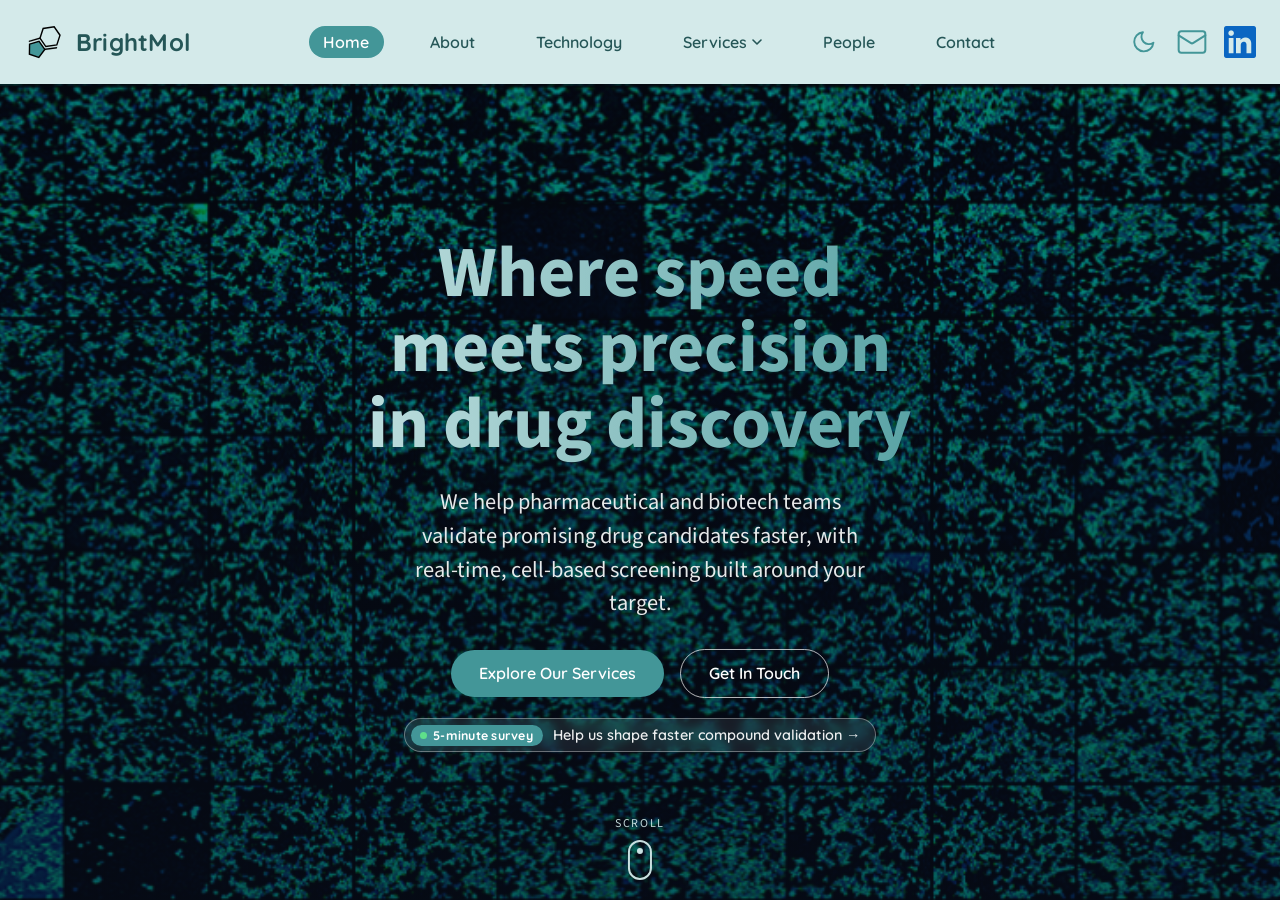
==== commit af84ec7d: "survey live" ====
--- a/index.html
+++ b/index.html
@@ -95,6 +95,10 @@
           <a href="#services" class="btn btn-primary">Explore Our Services</a>
           <a href="#contact" class="btn btn-ghost">Get In Touch</a>
         </div>
+        <a href="survey.html" class="hero-pill animate-fade-in-up">
+          <span class="hero-pill-tag"><span class="hero-pill-dot" aria-hidden="true"></span>5-minute survey</span>
+          <span>Help us shape faster compound validation&nbsp;<span aria-hidden="true">→</span></span>
+        </a>
       </div>
       <div class="scroll-cue">
         <span>Scroll</span>
@@ -436,6 +440,9 @@
               <span class="contacts-email">info@brightmol.com</span>
               <!-- &nbsp;·&nbsp; Dr. Ilaria Zeni, CEO &amp; Scientific Lead -->
             </p>
+            <p class="contacts-survey">
+              Working on drug discovery? <a href="survey.html">Take our 5-minute survey →</a>
+            </p>
           </div>
         </div>
         <div class="footer-spacer"></div>
--- a/static/styles.css
+++ b/static/styles.css
@@ -396,6 +396,94 @@
 .btn-ghost:hover {
   background: rgba(255, 255, 255, 0.12);
   transform: translateY(-1px);
+}
+
+.hero-pill {
+  display: inline-flex;
+  align-items: center;
+  flex-wrap: wrap;
+  justify-content: center;
+  gap: 0.35rem 0.6rem;
+  max-width: 100%;
+  padding: 0.35rem 0.9rem 0.35rem 0.35rem;
+  border: 1px solid rgba(255, 255, 255, 0.35);
+  border-radius: 999px;
+  background: rgba(255, 255, 255, 0.08);
+  backdrop-filter: blur(6px);
+  color: rgba(255, 255, 255, 0.92);
+  font-family: "Quicksand", sans-serif;
+  font-size: 0.9rem;
+  font-weight: 600;
+  transition: background 180ms ease, border-color 180ms ease, transform 180ms ease;
+  position: relative;
+  overflow: hidden;
+}
+
+/* A soft light band sweeps across once, then rests: the pause is what makes
+   the movement noticeable without competing with the animated hero title. */
+.hero-pill::after {
+  content: "";
+  position: absolute;
+  inset: 0;
+  background: linear-gradient(100deg, transparent 30%, rgba(255, 255, 255, 0.17) 50%, transparent 70%);
+  transform: translateX(-100%);
+  animation: pillShine 7s ease-in-out 1.5s infinite;
+  pointer-events: none;
+}
+
+@keyframes pillShine {
+  0% {
+    transform: translateX(-100%);
+  }
+  28%,
+  100% {
+    transform: translateX(100%);
+  }
+}
+
+.hero-pill:hover {
+  background: rgba(255, 255, 255, 0.16);
+  border-color: rgba(255, 255, 255, 0.6);
+  transform: translateY(-1px);
+}
+
+.hero-pill-tag {
+  display: inline-flex;
+  align-items: center;
+  gap: 0.4rem;
+  padding: 0.2rem 0.65rem 0.2rem 0.55rem;
+  border-radius: 999px;
+  background: var(--teal-700);
+  color: #fff;
+  font-size: 0.78rem;
+  font-weight: 700;
+  letter-spacing: 0.02em;
+}
+
+/* "Live" indicator: switches between green and grey every second. */
+.hero-pill-dot {
+  flex-shrink: 0;
+  width: 0.45rem;
+  height: 0.45rem;
+  border-radius: 50%;
+  background: #5ee08a;
+  animation: liveBlink 2s step-end infinite;
+}
+
+@keyframes liveBlink {
+  0% {
+    background: #5ee08a;
+  }
+  50% {
+    background: #9aa8a8;
+  }
+}
+
+@media (prefers-reduced-motion: reduce) {
+  .hero-pill::after,
+  .hero-pill-dot {
+    animation: none;
+  }
 }
 
 .scroll-cue {
@@ -1010,6 +1098,19 @@
   font-weight: 700;
 }
 
+.contacts-survey {
+  margin-top: 1.5rem;
+  font-size: 1.05rem;
+  color: rgba(224, 242, 242, 0.85);
+}
+
+.contacts-survey a {
+  font-weight: 700;
+  color: #e0f2f2;
+  text-decoration: underline;
+  text-underline-offset: 3px;
+}
+
 .footer-piva {
   display: flex;
   justify-content: space-between;
@@ -1327,6 +1428,17 @@
     font-size: 1.1rem;
   }
 
+  .hero-pill {
+    gap: 0.4rem;
+    padding-right: 0.7rem;
+    font-size: 0.8rem;
+  }
+
+  .hero-pill-tag {
+    padding: 0.15rem 0.5rem;
+    font-size: 0.7rem;
+  }
+
   .footer-piva {
     font-size: 0.72rem;
   }
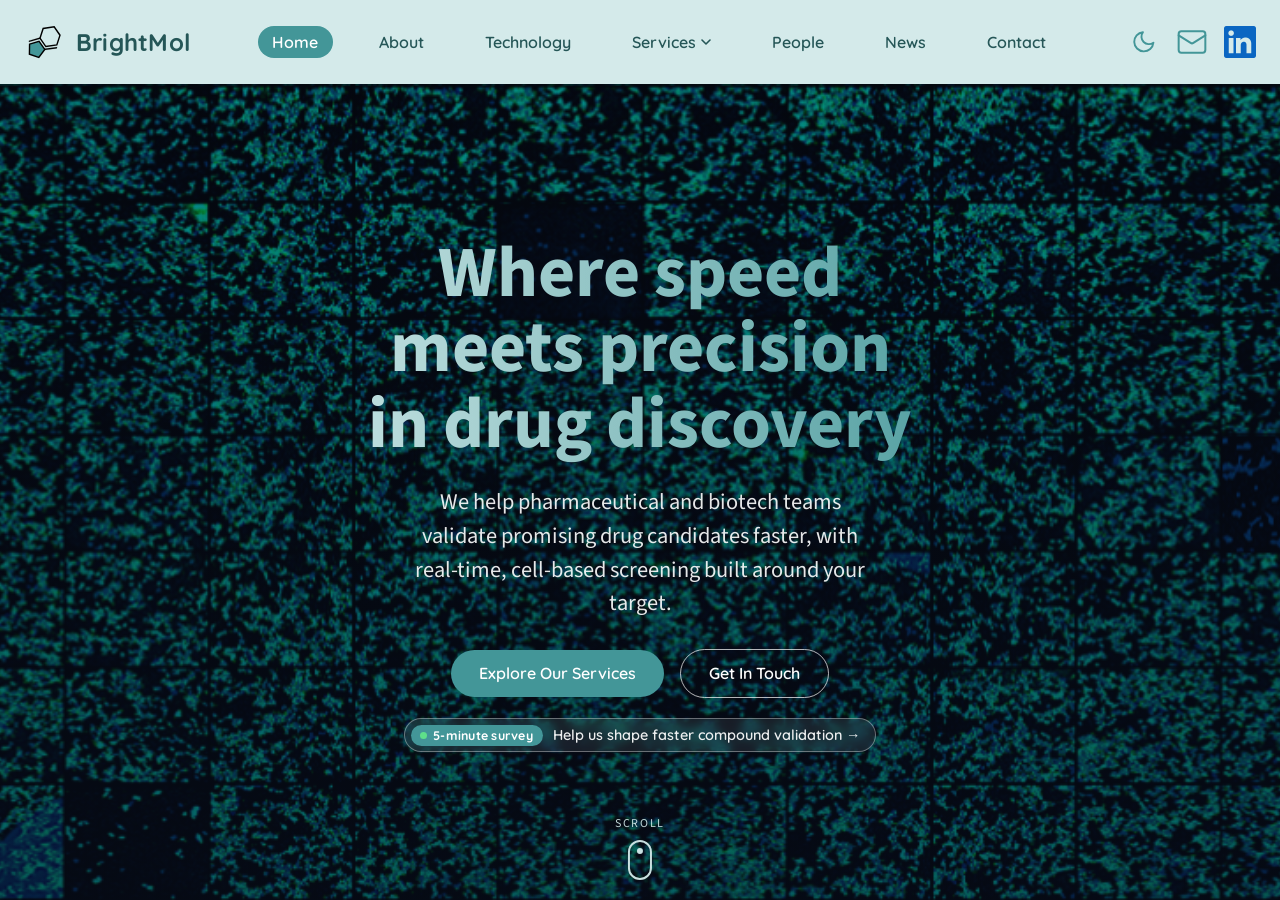
==== commit 173f46bb: "news test" ====
--- a/index.html
+++ b/index.html
@@ -55,6 +55,7 @@
           </ul>
         </li>
         <li><a href="#people" class="nav-link" style="display : block;">People</a></li>
+        <li><a href="news.html" class="nav-link">News</a></li>
         <li><a href="#contact" class="nav-link">Contact</a></li>
       </ul>
     </div>
--- a/static/styles.css
+++ b/static/styles.css
@@ -1839,6 +1839,397 @@
   }
 }
 
+/* News page */
+
+/* Seven nav entries no longer fit at the full 2rem spacing on narrow desktop
+   widths, just above the point where the nav collapses into the menu. */
+@media (min-width: 861px) and (max-width: 1200px) {
+  .nav-links {
+    gap: 0.5rem;
+  }
+}
+
+.news-main {
+  position: fixed;
+  inset: var(--nav-height) 0 0;
+  overflow-y: auto;
+  overscroll-behavior: contain;
+  background: linear-gradient(to bottom, var(--teal-100), var(--paper) 24rem), var(--paper);
+  padding: 3.5rem 1.5rem 4rem;
+}
+
+.news-inner {
+  max-width: 72rem;
+  margin: 0 auto;
+}
+
+.news-hero {
+  margin-bottom: 2.5rem;
+}
+
+.news-title {
+  font-family: "Quicksand", sans-serif;
+  font-size: 2.6rem;
+  font-weight: 700;
+  line-height: 1.15;
+  color: var(--teal-900);
+  margin-bottom: 1rem;
+}
+
+.news-lede {
+  font-size: 1.2rem;
+  line-height: 1.55;
+  max-width: 62ch;
+  margin-bottom: 1.5rem;
+}
+
+.news-grid {
+  display: grid;
+  grid-template-columns: repeat(auto-fill, minmax(19rem, 1fr));
+  gap: 1.5rem;
+  /* Each card is as tall as its own content, instead of a short text-only
+     card being stretched to match a neighbour that has a picture. */
+  align-items: start;
+}
+
+.news-card {
+  display: flex;
+  flex-direction: column;
+  min-width: 0;
+  background: var(--surface);
+  border-radius: 1rem;
+  box-shadow: 0 8px 24px rgb(var(--shadow-rgb) / 0.08);
+  overflow: hidden;
+}
+
+/* A button: clicking the picture opens the full post. */
+.news-card-media {
+  display: block;
+  width: 100%;
+  padding: 0;
+  border: 0;
+  aspect-ratio: 16 / 9;
+  background: var(--teal-100);
+  overflow: hidden;
+  cursor: pointer;
+}
+
+.news-card-media img {
+  display: block;
+  width: 100%;
+  height: 100%;
+  object-fit: cover;
+  /* Portrait photos are cropped to the card's wide frame: keep the upper
+     part, where faces usually are, rather than the exact middle. */
+  object-position: center 30%;
+  transition: transform 300ms ease;
+}
+
+.news-card-media:hover img {
+  transform: scale(1.03);
+}
+
+.news-card-body {
+  flex: 1;
+  display: flex;
+  flex-direction: column;
+  align-items: flex-start;
+  gap: 0.65rem;
+  padding: 1.25rem 1.5rem 1.5rem;
+}
+
+.news-card-meta {
+  display: flex;
+  align-items: center;
+  flex-wrap: wrap;
+  gap: 0.4rem 0.7rem;
+  font-size: 0.9rem;
+}
+
+.news-tag {
+  padding: 0.2rem 0.65rem;
+  border-radius: 999px;
+  background: var(--teal-100);
+  color: var(--teal-900);
+  font-family: "Quicksand", sans-serif;
+  font-size: 0.75rem;
+  font-weight: 700;
+  letter-spacing: 0.06em;
+  text-transform: uppercase;
+}
+
+.news-card-date {
+  opacity: 0.75;
+}
+
+.news-card-title {
+  font-family: "Quicksand", sans-serif;
+  font-size: 1.3rem;
+  font-weight: 700;
+  line-height: 1.25;
+  color: var(--teal-900);
+}
+
+/* Pasted LinkedIn posts can be long: keep their line breaks, but cut the card
+   off after a few lines. "Read more" opens the full post in .news-dialog. */
+.news-card-text {
+  font-size: 1rem;
+  line-height: 1.55;
+  white-space: pre-line;
+  overflow-wrap: anywhere;
+  display: -webkit-box;
+  -webkit-box-orient: vertical;
+  -webkit-line-clamp: 7;
+  line-clamp: 7;
+  overflow: hidden;
+}
+
+.news-card-actions {
+  display: flex;
+  align-items: baseline;
+  flex-wrap: wrap;
+  gap: 0.4rem 1.5rem;
+  margin-top: auto;
+  padding-top: 0.35rem;
+}
+
+/* Nothing to show: no link, and the whole post already fits on the card. */
+.news-card-actions:not(:has(> :not([hidden]))) {
+  display: none;
+}
+
+.news-card-link {
+  padding: 0;
+  border: 0;
+  background: none;
+  cursor: pointer;
+  font-family: "Quicksand", sans-serif;
+  font-size: 0.92rem;
+  font-weight: 700;
+  color: var(--teal-700);
+}
+
+.news-card-link[hidden] {
+  display: none;
+}
+
+.news-card-link:hover {
+  text-decoration: underline;
+  text-underline-offset: 3px;
+}
+
+/* Next to "Read more", the link out to LinkedIn takes second place. */
+.news-card-more:not([hidden]) ~ .news-card-link {
+  color: var(--ink);
+  font-weight: 600;
+  opacity: 0.7;
+}
+
+.news-card-link:focus-visible,
+.news-dialog-close:focus-visible {
+  outline: 2px solid var(--teal-700);
+  outline-offset: 2px;
+  border-radius: 0.25rem;
+}
+
+/* Browsers without <dialog>: show every post in full on its card instead. */
+.news-grid.no-dialog .news-card-text {
+  display: block;
+}
+
+/* The most recent post spans the full row. */
+.news-card--featured {
+  grid-column: 1 / -1;
+}
+
+.news-card--featured .news-card-title {
+  font-size: 1.7rem;
+}
+
+.news-card--featured .news-card-text {
+  font-size: 1.1rem;
+  max-width: 70ch;
+  -webkit-line-clamp: 10;
+  line-clamp: 10;
+}
+
+@media (min-width: 769px) {
+  .news-card--featured.has-image {
+    flex-direction: row;
+  }
+
+  .news-card--featured .news-card-media {
+    flex: 0 0 45%;
+    aspect-ratio: auto;
+    min-height: 18rem;
+    position: relative;
+  }
+
+  /* Taken out of the flow so the picture fills the height set by the text
+     beside it, rather than its own proportions dictating the card's height. */
+  .news-card--featured .news-card-media img {
+    position: absolute;
+    inset: 0;
+  }
+
+  .news-card--featured .news-card-body {
+    justify-content: center;
+    padding: 2rem 2.25rem;
+  }
+
+  .news-card--featured .news-card-actions {
+    margin-top: 0;
+  }
+}
+
+/* Full post, opened over the page by "Read more" or a news.html#id link. */
+.news-dialog {
+  /* The global reset zeroes every margin, which would pin the dialog to the
+     top-left corner: auto margins are what centre a modal dialog. */
+  margin: auto;
+  width: min(48rem, calc(100vw - 2rem));
+  max-height: calc(100vh - 2rem);
+  max-height: calc(100dvh - 2rem);
+  padding: 0;
+  border: 0;
+  border-radius: 1rem;
+  background: var(--surface);
+  color: var(--ink);
+  box-shadow: 0 24px 60px rgba(0, 0, 0, 0.3);
+  overflow: hidden;
+}
+
+.news-dialog::backdrop {
+  background: rgba(13, 27, 28, 0.6);
+  backdrop-filter: blur(3px);
+}
+
+.news-dialog-scroll {
+  max-height: calc(100vh - 2rem);
+  max-height: calc(100dvh - 2rem);
+  overflow-y: auto;
+  overscroll-behavior: contain;
+  padding: 2rem 2.5rem 2.5rem;
+}
+
+.news-dialog-close {
+  position: absolute;
+  top: 0.75rem;
+  right: 0.75rem;
+  z-index: 1;
+  display: flex;
+  align-items: center;
+  justify-content: center;
+  width: 2.25rem;
+  height: 2.25rem;
+  border: 0;
+  border-radius: 50%;
+  background: var(--teal-100);
+  color: var(--teal-900);
+  cursor: pointer;
+  transition: transform 180ms ease;
+}
+
+.news-dialog-close:hover {
+  transform: scale(1.08);
+}
+
+.news-dialog-close:focus-visible {
+  border-radius: 50%;
+}
+
+.news-dialog-close svg {
+  width: 1rem;
+  height: 1rem;
+}
+
+.news-dialog-content {
+  display: flex;
+  flex-direction: column;
+  align-items: flex-start;
+  gap: 1rem;
+}
+
+.news-dialog-content .news-card-meta {
+  /* Keeps the first line clear of the close button. */
+  padding-right: 2.5rem;
+}
+
+.news-dialog-title {
+  font-family: "Quicksand", sans-serif;
+  font-size: 1.9rem;
+  font-weight: 700;
+  line-height: 1.2;
+  color: var(--teal-900);
+}
+
+/* Shown whole (never cropped), but capped so a tall picture doesn't push the
+   text off the screen. */
+.news-dialog-image {
+  display: block;
+  align-self: center;
+  width: auto;
+  height: auto;
+  max-width: 100%;
+  max-height: min(30rem, 60vh);
+  border-radius: 0.75rem;
+}
+
+.news-dialog-text {
+  font-size: 1.1rem;
+  line-height: 1.6;
+  white-space: pre-line;
+  overflow-wrap: anywhere;
+}
+
+.news-dialog-text a {
+  color: var(--teal-700);
+  font-weight: 600;
+  text-decoration: underline;
+  text-underline-offset: 2px;
+}
+
+.news-empty {
+  font-size: 1.1rem;
+  line-height: 1.6;
+}
+
+.news-empty[hidden] {
+  display: none;
+}
+
+.news-empty a {
+  color: var(--teal-700);
+  font-weight: 600;
+  text-decoration: underline;
+}
+
+@media (max-width: 768px) {
+  .news-main {
+    padding: 2.5rem 1rem 3rem;
+  }
+
+  .news-title {
+    font-size: clamp(1.75rem, 7vw, 2.3rem);
+  }
+
+  .news-lede {
+    font-size: 1.1rem;
+  }
+
+  .news-grid {
+    grid-template-columns: 1fr;
+  }
+
+  .news-dialog-scroll {
+    padding: 1.5rem 1.25rem 1.75rem;
+  }
+
+  .news-dialog-title {
+    font-size: 1.5rem;
+  }
+}
+
 /* Dark theme: components whose colours don't come from the theme tokens */
 
 :root[data-theme="dark"] .person-bio {
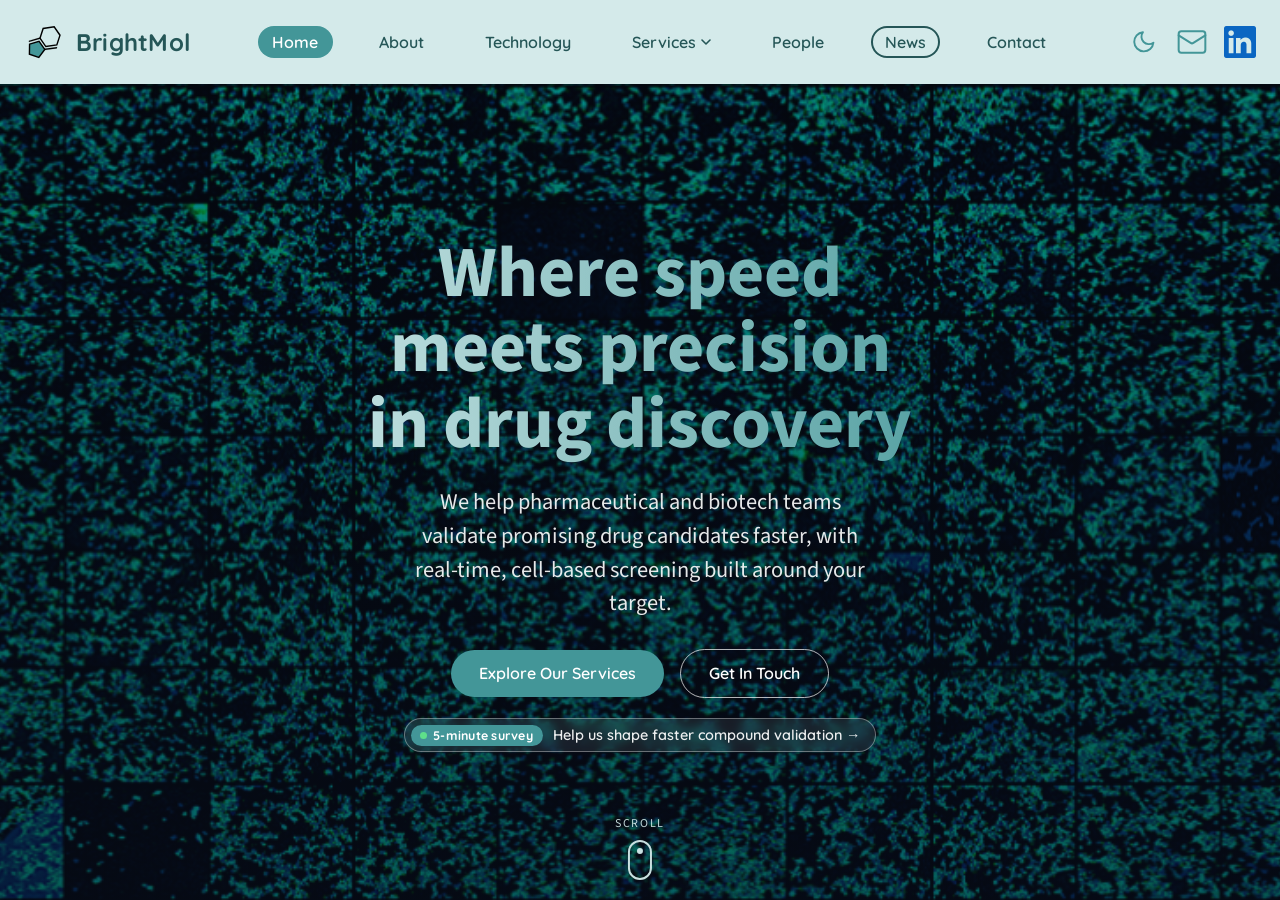
==== commit 754fb103: "news test 2" ====
--- a/index.html
+++ b/index.html
@@ -55,7 +55,7 @@
           </ul>
         </li>
         <li><a href="#people" class="nav-link" style="display : block;">People</a></li>
-        <li><a href="news.html" class="nav-link">News</a></li>
+        <li><a href="news.html" class="nav-link nav-link--outlined">News</a></li>
         <li><a href="#contact" class="nav-link">Contact</a></li>
       </ul>
     </div>
--- a/static/styles.css
+++ b/static/styles.css
@@ -1841,6 +1841,32 @@
 
 /* News page */
 
+/* The News entry in the homepage navbar: a pill outlined in the dark green.
+   It is the only entry there that opens another page instead of scrolling to
+   a section, so it is set apart from the section links. (The other pages
+   don't use it: none of their links are sections.) The outline is an inset
+   shadow rather than a border, so it adds no size. */
+.nav-link--outlined {
+  box-shadow: inset 0 0 0 2px var(--teal-900);
+}
+
+.nav-link--outlined::after {
+  display: none;
+}
+
+.nav-link--outlined:hover:not(.is-active) {
+  background: var(--teal-100);
+}
+
+@media (max-width: 860px) {
+  /* In the slide-in menu the links are full-width rows: keep this one a pill. */
+  .nav-link--outlined {
+    width: auto;
+    margin: 0.6rem 0;
+    padding: 0.5rem 1.1rem;
+  }
+}
+
 /* Seven nav entries no longer fit at the full 2rem spacing on narrow desktop
    widths, just above the point where the nav collapses into the menu. */
 @media (min-width: 861px) and (max-width: 1200px) {
@@ -1881,6 +1907,87 @@
   line-height: 1.55;
   max-width: 62ch;
   margin-bottom: 1.5rem;
+}
+
+.news-hero-inner {
+  display: grid;
+  grid-template-columns: minmax(0, 1fr) minmax(0, 27rem);
+  gap: 2.5rem;
+  align-items: center;
+}
+
+/* The highlighted post (`highlight: true` in news/posts.js). Its colours are
+   fixed rather than taken from the theme tokens, so that it stays a dark teal
+   block with white text in both themes and never looks like a news card. */
+.news-highlight {
+  position: relative;
+  display: flex;
+  flex-direction: column;
+  align-items: flex-start;
+  gap: 0.8rem;
+  padding: 1.75rem 2rem 2rem;
+  border-radius: 1.25rem;
+  background: linear-gradient(135deg, #37888a, #255657);
+  color: #fff;
+  box-shadow: 0 16px 40px rgb(var(--shadow-rgb) / 0.22);
+  overflow: hidden;
+}
+
+.news-highlight[hidden] {
+  display: none;
+}
+
+.news-highlight-tag {
+  display: inline-flex;
+  align-items: center;
+  gap: 0.45rem;
+  padding: 0.25rem 0.75rem 0.25rem 0.6rem;
+  border-radius: 999px;
+  background: rgba(255, 255, 255, 0.16);
+  font-family: "Quicksand", sans-serif;
+  font-size: 0.78rem;
+  font-weight: 700;
+  letter-spacing: 0.06em;
+  text-transform: uppercase;
+}
+
+.news-highlight-title {
+  font-family: "Quicksand", sans-serif;
+  font-size: 1.6rem;
+  font-weight: 700;
+  line-height: 1.2;
+}
+
+.news-highlight-text {
+  font-size: 1.05rem;
+  line-height: 1.5;
+  color: rgba(255, 255, 255, 0.92);
+  white-space: pre-line;
+}
+
+.news-highlight-btn {
+  gap: 0.4rem;
+  margin-top: 0.35rem;
+  padding: 0.7rem 1.4rem;
+  background: #fff;
+  color: #255657;
+}
+
+.news-highlight-btn:hover {
+  background: #e0f2f2;
+  transform: translateY(-1px);
+}
+
+.news-highlight-btn:focus-visible {
+  outline: 2px solid #fff;
+  outline-offset: 3px;
+}
+
+@media (max-width: 900px) {
+  .news-hero-inner {
+    grid-template-columns: 1fr;
+    gap: 2rem;
+  }
 }
 
 .news-grid {
